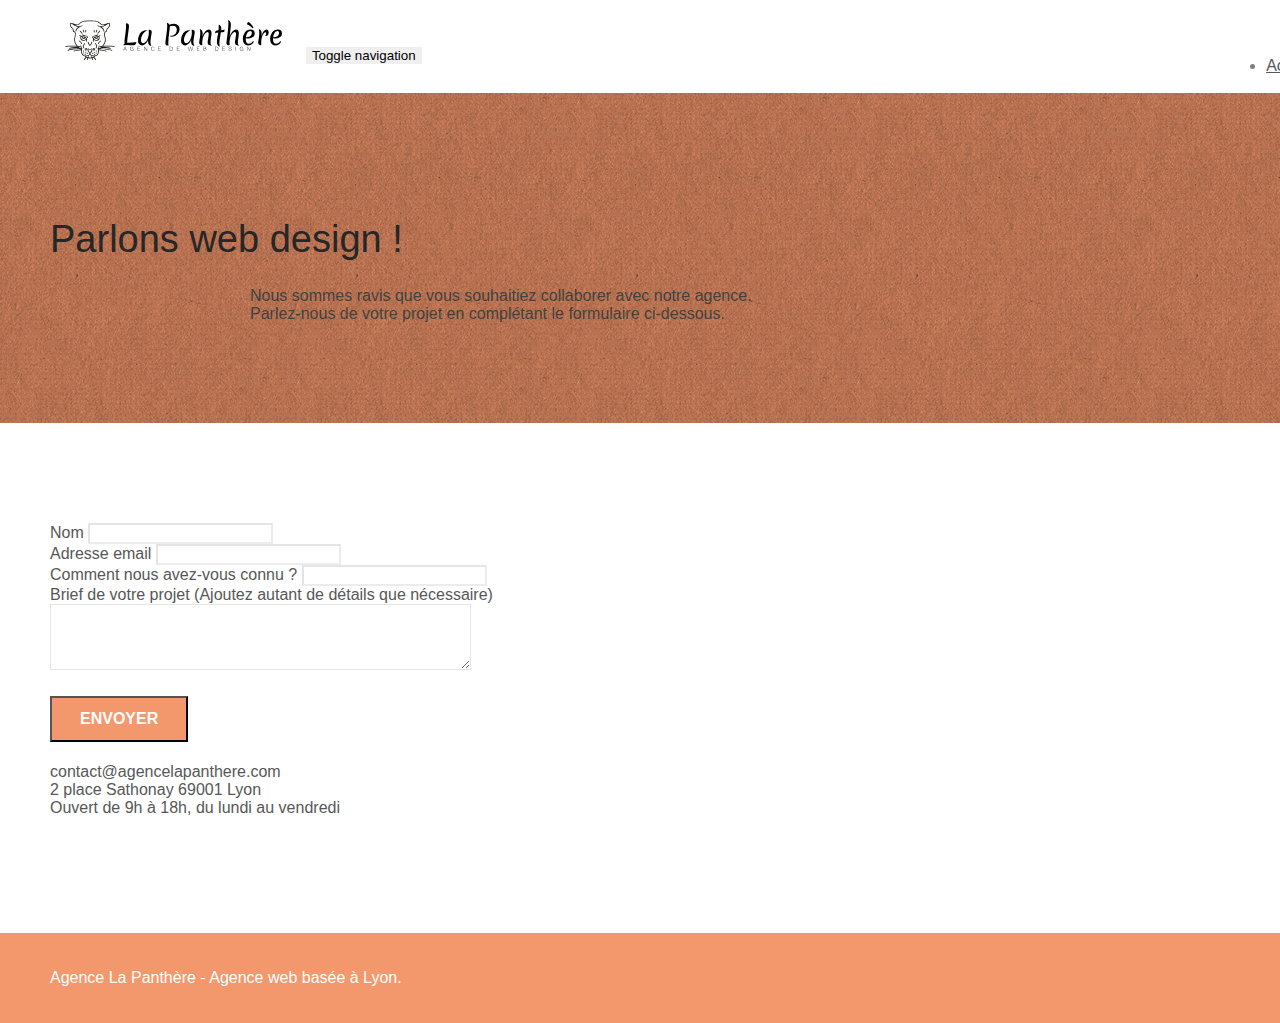
==== contact.html @ e53326f9 "premieres modifs" ====
<!doctype html>
<html lang="fr">
<head>
    <meta charset="utf-8">
    <meta name="keywords" content="">
    <meta name="description" content="L'agence La Panthère est une agence de web design qui aide les entreprises à devenir attractibles et visibles sur internet.">
    <meta name="viewport" content="width=device-width, initial-scale=1.0, viewport-fit=cover">
    <link rel="shortcut icon" type="image/png" href="favicon.jpg">
    
	<link rel="stylesheet" type="text/css" href="./css/bootstrap.min.css">
	<link rel="stylesheet" type="text/css" href="style.css">
	<link rel="stylesheet" type="text/css" href="./css/font-awesome.min.css">
	<link rel="stylesheet" type="text/css" href="./css/et-line.min.css">
	
    
	<script src="./js/jquery-2.1.0.min.js"></script>
	<script src="./js/bootstrap.min.js"></script>
	<script src="./js/blocs.min.js"></script>
	<script src="./js/jqBootstrapValidation.js"></script>
	<script src="./js/formHandler.js"></script>
    <title>Contact</title>

    
<!-- Analytics -->
 
<!-- Analytics END -->
    
</head>
<body>
<!-- Principal conteneur -->
<div class="page-container">
    
<!-- bloc-0 -->
<div class="bloc bgc-white l-bloc " id="bloc-0">
	<div class="container bloc-sm">
		<nav class="navbar row">
			<div class="navbar-header">
				<a class="navbar-brand" href="index.html"><img src="img/agence-la-panthere-monochrome.svg" alt="atlanta web design logo" height="40" /></a>
				<button id="nav-toggle" type="button" class="ui-navbar-toggle navbar-toggle" data-toggle="collapse" data-target=".navbar-1">
					<span class="sr-only">Toggle navigation</span><span class="icon-bar"></span><span class="icon-bar"></span><span class="icon-bar"></span>
				</button>
			</div>
			<div class="collapse navbar-collapse navbar-1 special-dropdown-nav">
				<ul class="site-navigation nav navbar-nav">
					<li>
						<a href="index.html">Accueil</a>
					</li>
					<li>
					</li>
					<li>
						<a href="page2.html">page2 &gt;</a>
					</li>
				</ul>
			</div>
		</nav>
	</div>
</div>
<!-- bloc-0 END -->

<!-- bloc-6 -->
<div class="bloc bg-dots-bg bg-repeat bgc-atomic-tangerine d-bloc bloc-bg-texture texture-paper" id="bloc-6">
	<div class="container bloc-lg">
		<div class="row page-header">
			<div class="col-sm-12">
				<h1 class="text-center hero-bloc-text page-title">
					Parlons web design !
				</h1>
				<p class="text-center mg-lg tight-width-whitespace">
					Nous sommes ravis que vous souhaitiez collaborer avec notre agence.<br>
					Parlez-nous de votre projet en complétant le formulaire ci-dessous.
				</p>
			</div>
		</div>
	</div>
</div>
<!-- bloc-6 END -->

<!-- bloc-7 -->
<div class="bloc bgc-white l-bloc" id="bloc-7">
	<div class="container bloc-lg">
		<div class="row">
			<div class="col-sm-6">
				<form id="form_1" novalidate success-msg="Your message has been sent." fail-msg="Sorry it seems that our mail server is not responding, Sorry for the inconvenience!">
					<div class="form-group">
						<label for="name">
							Nom
						</label>
						<input id="name" class="form-control" required />
					</div>
					<div class="form-group">
						<label for="email">
							Adresse email
						</label>
						<input id="email" class="form-control" type="email" required />
					</div>
					<div class="form-group">
						<label for="message">
							Comment nous avez-vous connu ?
						</label>
						<input class="form-control" type="email" required id="input_504" />
					</div>
					<div class="form-group">
						<label>
							Brief de votre projet (Ajoutez autant de détails que nécessaire)<br>
						</label><textarea id="message" class="form-control" rows="4" cols="50" required></textarea>
					</div> 
					<button class="bloc-button btn btn-lg btn-block cta-hero btn-atomic-tangerine" type="submit">
						Envoyer
					</button>
				</form>
			</div>
			<div class="col-sm-6">
				<p>
					contact@agencelapanthere.com<br>2 place Sathonay 69001 Lyon<br>Ouvert de 9h à 18h, du lundi au vendredi<br>
				</p>
			</div>
		</div>
	</div>
</div>
<!-- bloc-7 END -->

<!-- ScrollToTop Button -->
<a class="bloc-button btn btn-d scrollToTop" onclick="scrollToTarget('1')"><span class="fa fa-chevron-up"></span></a>
<!-- ScrollToTop Button END-->


<!-- Footer - bloc-8 -->
<div class="bloc bgc-atomic-tangerine d-bloc" id="bloc-8">
	<div class="container bloc-sm">
		<div class="row">
			<div class="col-sm-12">
				<p class="text-center white">
					Agence La Panthère - Agence web basée à Lyon.<br>
				</p>
				<div class="row row-no-gutters social">
					<div class="col-sm-3">
						<div class="text-center">
							<a class="social" href="index.html"><span class="fa fa-twitter icon-md"></span></a>
						</div>
					</div>
					<div class="col-sm-3">
						<div class="text-center">
							<a class="social" href="index.html"><span class="fa fa-facebook icon-md"></span></a>
						</div>
					</div>
					<div class="col-sm-3">
						<div class="text-center">
							<a class="social" href="index.html"><span class="fa fa-dribbble icon-md"></span></a>
						</div>
					</div>
					<div class="col-sm-3">
						<div class="text-center">
							<a class="social" href="index.html"><span class="fa fa-instagram icon-md"></span></a>
						</div>
					</div>
				</div>
			</div>
		</div>
	</div>
</div>
<!-- Footer - bloc-8 END -->

</div>
<!-- Principal conteneur END -->
    

</body>
</html>
---- style.css ----
body {
    margin: 0;
    padding: 0;
    background: #FFF;
    overflow-x: hidden;
    -webkit-font-smoothing: antialiased;
    -moz-osx-font-smoothing: grayscale;
}

a,
button {
    transition: all .3s ease-in-out;
    outline: none!important;
}

a:hover {
    text-decoration: none;
    cursor: pointer;
}

#page-loading-blocs-notifaction {
    position: fixed;
    top: 0;
    bottom: 0;
    width: 100%;
    z-index: 100000;
    background: #FFFFFF url("img/pageload-spinner.gif") no-repeat center center;
}

.bloc {
    width: 100%;
    clear: both;
    background: 50% 50% no-repeat;
    padding: 0 50px;
    -webkit-background-size: cover;
    -moz-background-size: cover;
    -o-background-size: cover;
    background-size: cover;
    position: relative;
}

.bloc .container {
    padding-left: 0;
    padding-right: 0;
}

.bloc-lg {
    padding: 100px 50px;
}

.bloc-md {
    padding: 50px;
}

.bloc-sm {
    padding: 20px 50px;
}

.bg-center,
.bg-l-edge,
.bg-r-edge,
.bg-t-edge,
.bg-b-edge,
.bg-tl-edge,
.bg-bl-edge,
.bg-tr-edge,
.bg-br-edge,
.bg-repeat {
    -webkit-background-size: auto!important;
    -moz-background-size: auto!important;
    -o-background-size: auto!important;
    background-size: auto!important;
}

.bg-repeat {
    background: repeat;
}

.bg-t-edge {
    background: top no-repeat;
}

.bloc-bg-texture::before {
    content: "";
    background-size: 2px 2px;
    position: absolute;
    top: 0;
    bottom: 0;
    left: 0;
    right: 0;
}

.texture-paper::before {
    background: url("img/texture-paper.png");
    background-size: 280px 280px;
}

.b-parallax {
    background-attachment: fixed;
}

.d-bloc {
    color: rgba(255, 255, 255, .7);
}

.d-bloc button:hover {
    color: rgba(255, 255, 255, .9);
}

.d-bloc .icon-round,
.d-bloc .icon-square,
.d-bloc .icon-rounded,
.d-bloc .icon-semi-rounded-a,
.d-bloc .icon-semi-rounded-b {
    border-color: rgba(255, 255, 255, .9);
}

.d-bloc .divider-h span {
    border-color: rgba(255, 255, 255, .2);
}

.d-bloc .a-btn,
.d-bloc .navbar a,
.d-bloc .navbar-brand,
.d-bloc a .icon-sm,
.d-bloc a .icon-md,
.d-bloc a .icon-lg,
.d-bloc a .icon-xl,
.d-bloc h1 a,
.d-bloc h2 a,
.d-bloc h3 a,
.d-bloc h4 a,
.d-bloc h5 a,
.d-bloc h6 a,
.d-bloc p a {
    color: rgba(255, 255, 255, .6);
}

.d-bloc .a-btn:hover,
.d-bloc .navbar a:hover,
.d-bloc .navbar-brand:hover,
.d-bloc a:hover .icon-sm,
.d-bloc a:hover .icon-md,
.d-bloc a:hover .icon-lg,
.d-bloc a:hover .icon-xl,
.d-bloc h1 a:hover,
.d-bloc h2 a:hover,
.d-bloc h3 a:hover,
.d-bloc h4 a:hover,
.d-bloc h5 a:hover,
.d-bloc h6 a:hover,
.d-bloc p a:hover {
    color: rgba(255, 255, 255, 1);
}

.d-bloc .navbar-toggle .icon-bar {
    background: rgba(255, 255, 255, 1);
}

.d-bloc .btn-wire,
.d-bloc .btn-wire:hover {
    color: rgba(255, 255, 255, 1);
    border-color: rgba(255, 255, 255, 1);
}

.d-bloc .panel {
    color: rgba(0, 0, 0, .5);
}

.d-bloc .panel button:hover {
    color: rgba(0, 0, 0, .7);
}

.d-bloc .panel icon {
    border-color: rgba(0, 0, 0, .7);
}

.d-bloc .panel .divider-h span {
    border-color: rgba(0, 0, 0, .1);
}

.d-bloc .panel .a-btn {
    color: rgba(0, 0, 0, .6);
}

.d-bloc .panel .a-btn:hover {
    color: rgba(0, 0, 0, 1);
}

.d-bloc .panel .btn-wire,
.d-bloc .panel .btn-wire:hover {
    color: rgba(0, 0, 0, .7);
    border-color: rgba(0, 0, 0, .3);
}

.d-bloc .panel,
.l-bloc {
    color: rgba(0, 0, 0, .5);
}

.d-bloc .panel button:hover,
.l-bloc button:hover {
    color: rgba(0, 0, 0, .7);
}

.l-bloc .icon-round,
.l-bloc .icon-square,
.l-bloc .icon-rounded,
.l-bloc .icon-semi-rounded-a,
.l-bloc .icon-semi-rounded-b {
    border-color: rgba(0, 0, 0, .7);
}

.d-bloc .panel .divider-h span,
.l-bloc .divider-h span {
    border-color: rgba(0, 0, 0, .1);
}

.d-bloc .panel .a-btn,
.l-bloc .a-btn,
.l-bloc .navbar a,
.l-bloc .navbar-brand,
.l-bloc a .icon-sm,
.l-bloc a .icon-md,
.l-bloc a .icon-lg,
.l-bloc a .icon-xl,
.l-bloc h1 a,
.l-bloc h2 a,
.l-bloc h3 a,
.l-bloc h4 a,
.l-bloc h5 a,
.l-bloc h6 a,
.l-bloc p a {
    color: rgba(0, 0, 0, .6);
}

.d-bloc .panel .a-btn:hover,
.l-bloc .a-btn:hover,
.l-bloc .navbar a:hover,
.l-bloc .navbar-brand:hover,
.l-bloc a:hover .icon-sm,
.l-bloc a:hover .icon-md,
.l-bloc a:hover .icon-lg,
.l-bloc a:hover .icon-xl,
.l-bloc h1 a:hover,
.l-bloc h2 a:hover,
.l-bloc h3 a:hover,
.l-bloc h4 a:hover,
.l-bloc h5 a:hover,
.l-bloc h6 a:hover,
.l-bloc p a:hover {
    color: rgba(0, 0, 0, 1);
}

.l-bloc .navbar-toggle .icon-bar {
    color: rgba(0, 0, 0, .6);
}

.d-bloc .panel .btn-wire,
.d-bloc .panel .btn-wire:hover,
.l-bloc .btn-wire,
.l-bloc .btn-wire:hover {
    color: rgba(0, 0, 0, .7);
    border-color: rgba(0, 0, 0, .3);
}

.voffset {
    margin-top: 30px;
}

.voffset-lg {
    margin-top: 80px;
}

.row-no-gutters {
    margin-right: 0;
    margin-left: 0;
}

.row.row-no-gutters > [class^="col-"],
.row.row-no-gutters > [class*=" col-"] {
    padding-right: 0;
    padding-left: 0;
}

#bloc-1-hero h1 {
    font-size: 32px;
}

.navbar {
    margin-bottom: 0;
    z-index: 1;
}

.navbar-brand {
    height: auto;
    padding: 3px 15px;
    font-size: 25px;
    font-weight: normal;
    font-weight: 600;
    line-height: 44px;
}

.navbar-brand img {
    max-height: 200px;
    margin: 0 5px 0 0;
    display: inline;
}

.navbar-brand img[src$=svg] {
    min-width: 100px;
}

.nav-center .navbar-brand img {
    margin: 0;
}

.navbar .nav {
    padding-top: 2px;
    margin-right: -16px;
    float: right;
    z-index: 1;
}

.nav > li {
    float: left;
    margin-top: 4px;
    font-size: 16px;
}

.navbar-nav .open .dropdown-menu > li > a {
    text-align: inherit;
}

.nav > li a:hover,
.nav > li a:focus {
    background: transparent;
}

.navbar-toggle {
    margin: 10px 10px 0 0;
    border: 0px;
}

.navbar-toggle:hover {
    background: transparent!important;
}

.navbar-toggle .icon-bar {
    background-color: rgba(0, 0, 0, .5);
    width: 26px;
}

.nav-invert .navbar .nav {
    float: left;
}

.nav-invert .navbar-header,
.nav-invert .navbar-brand {
    float: right;
    position: relative;
    z-index: 2;
}

.motto {
    font-size: 24px;
}

.citation p {
    font-size: 20px;
}

.quote {
    font-style: italic;
    font-weight: bold;
}

@media (min-width: 768px) {
    .site-navigation {
        position: absolute;
        top: 50%;
        right: 20px;
        transform: translate(0, -50%);
        -webkit-transform: translateY(-50%);
    }
    .nav > li .dropdown-menu a,
    .nav > li .dropdown-menu a:hover {
        color: #484848;
    }
    .nav-invert .site-navigation {
        left: 0;
        right: 0;
    }
    .nav-center {
        text-align: center;
    }
    .nav-center .navbar-header {
        width: 100%;
    }
    .nav-center .navbar-header,
    .nav-center .navbar-brand,
    .nav-center .nav > li {
        float: none;
        display: inline-block;
    }
    .nav-center .site-navigation {
        position: relative;
        width: 100%;
        right: 0;
        margin-right: 0px;
        margin-top: 20px;
    }
    .nav-center.mini-nav .navbar-toggle {
        float: none;
        margin: 10px auto 0;
    }
}

.nav > li > .dropdown a {
    background: none!important;
    display: block;
    padding: 14px 15px;
}

nav .caret {
    margin: 0 5px;
}

.dropdown-menu .dropdown-menu {
    top: -8px;
    left: 100%;
}

.dropdown-menu .dropmenu-flow-right {
    top: 100%;
    left: 0;
    margin-left: -1px;
    border-top-left-radius: 0;
    border-top-right-radius: 0;
}

.dropdown-menu .dropdown span {
    border: 4px solid black;
    border-top-color: transparent;
    border-right-color: transparent;
    border-bottom-color: transparent;
    margin: 6px -5px 0 0!important;
    float: right;
}

.mg-md {
    margin-top: 10px;
    margin-bottom: 20px;
}

.mg-lg {
    margin-top: 10px;
    margin-bottom: 40px;
}

.btn {
    margin: 0 5px 5px 0;
}

.btn.pull-right {
    margin: 0 0 5px 5px;
}

.btn-d,
.btn-d:hover,
.btn-d:focus {
    color: #FFF;
    background: rgba(0, 0, 0, .3);
}

button {
    outline: none!important;
}

.btn-rd {
    border-radius: 40px;
}

.btn-clean {
    border: 1px solid rgba(0, 0, 0, .08);
    border-bottom-color: rgba(0, 0, 0, .1);
    text-shadow: 0 1px 0 rgba(0, 0, 1, .1);
    box-shadow: 0 1px 3px rgba(0, 0, 1, .25), inset 0 1px 0 0 rgba(255, 255, 255, .15);
}

.icon-md {
    font-size: 30px!important;
}

.icon-lg {
    font-size: 60px!important;
}

.sm-shadow {
    text-shadow: 0 1px 2px rgba(0, 0, 0, .3);
}

.panel-sq,
.panel-sq .panel-heading,
.panel-sq .panel-footer {
    border-radius: 0;
}

.panel-rd {
    border-radius: 30px;
}

.panel-rd .panel-heading {
    border-radius: 29px 29px 0 0;
}

.panel-rd .panel-footer {
    border-radius: 0 0 29px 29px;
}

.form-control {
    border-color: rgba(0, 0, 0, .1);
    box-shadow: none;
}

.scrollToTop {
    width: 40px;
    height: 40px;
    position: fixed;
    bottom: 20px;
    right: 20px;
    opacity: 0;
    z-index: 500;
    transition: all .3s ease-in-out;
}

.scrollToTop span {
    margin-top: 6px;
}

.showScrollTop {
    font-size: 14px;
    opacity: 1;
}

a[data-lightbox] {
    position: relative;
    display: block;
    text-align: center;
}

a[data-lightbox]:hover::before {
    content: "+";
    font-family: "HelveticaNeue-Light", "Helvetica Neue Light", "Helvetica Neue", Helvetica, Arial;
    font-size: 32px;
    width: 50px;
    height: 50px;
    margin-left: -25px;
    border-radius: 50%;
    background: rgba(0, 0, 0, .6);
    color: #FFF;
    font-weight: 100;
    z-index: 1;
    position: absolute;
    top: 50%;
    transform: translateY(-50%);
    -webkit-transform: translateY(-50%);
}

a[data-lightbox]:hover img {
    opacity: 0.6;
    -webkit-animation-fill-mode: none;
    animation-fill-mode: none;
}

#lightbox-modal {
    display: flex;
    align-items: center;
}

#lightbox-modal .modal-dialog {
    width: 90%;
    max-width: 900px;
    margin: 0 auto 0;
}

#lightbox-modal .modal-dialog img {
    max-height: 90vh;
    margin: 0 auto;
}

.lightbox-caption {
    padding: 20px;
    color: #FFF;
    background: rgba(0, 0, 0, .5);
    position: absolute;
    left: 15px;
    right: 15px;
    bottom: 5px;
}

.close-lightbox {
    color: #FFF;
    font-size: 30px;
    position: absolute;
    top: 20px;
    right: 20px;
    z-index: 20;
    background: rgba(0, 0, 0, .5);
    border: none;
    line-height: 30px;
    padding: 0 9px 5px;
    opacity: 0.3;
}

.close-lightbox:hover,
.next-lightbox:hover,
.prev-lightbox:hover {
    opacity: 1.0;
    color: #FFF;
}

.next-lightbox,
.prev-lightbox {
    font-size: 20px;
    color: rgba(255, 255, 255, .9);
    background: rgba(0, 0, 0, .5);
    transition: all .2s ease-in-out;
    position: absolute;
    top: 45%;
    z-index: 1;
    opacity: 0.4;
}

.next-lightbox {
    padding: 6px 8px 1px 13px;
    right: 25px;
}

.prev-lightbox {
    padding: 6px 13px 1px 10px;
    left: 25px;
}

.snapshot-lb .modal-body {
    padding-bottom: 45px;
}

.snapshot-lb .lightbox-caption {
    padding: 0;
    color: rgba(0, 0, 0, .5);
    background: none;
}

h1,
h2,
h3,
h4,
h5,
h6,
p,
label,
.btn,
a {
    font-family: "helvetica";
    font-weight: 400;
    color: #575757!important;
}

.container {
    max-width: 1000px;
}

.hero-bloc-text {
    font-size: 38px;
}

.hero-bloc-text-sub {
    font-size: 36px;
}

.statement-bloc-text {
    line-height: 26px;
    font-style: italic;
    font-size: 20px;
    text-align: center;
    font-weight: lighter;
    max-width: 520px;
    margin: auto auto auto auto;
}

p {
    font-size: 16px;
}

.tight-width-whitespace {
    max-width: 600px;
    margin: auto auto auto auto;
}

.cta-hero {
    margin-top: 22px;
    color: #FFFFFF!important;
    text-transform: uppercase;
    padding: 12px 28px 12px 28px;
    font-size: 16px;
    font-weight: 700;
}

.social {
    max-width: 400px;
    margin: auto auto auto auto;
}

h2 {
    font-size: 22px;
    line-height: 1.4em;
}

h3 {
    font-size: 15px;
    text-transform: uppercase;
    font-weight: 700;
    color: #333333!important;
}

.med-width-whitespace {
    max-width: 800px;
    margin: auto auto auto auto;
    box-shadow: 0px 0px 0px #000000;
}

h1 {
    color: #333333!important;
}

h4 {
    color: #333333!important;
}

.icons {
    margin-bottom: 14px;
    margin-top: 24px;
}

.white {
    color: #FFFFFF!important;
}

.portfolio-thumb {
    margin-bottom: 24px;
}

.portfolio-row {
    margin-bottom: 44px;
    margin-top: 50px;
}

.avatar {
    box-shadow: 0px 4px 9px rgba(0, 0, 0, 0.3);
}

.black-background {
    background-color: rgba(165, 147, 99, 0.7);
    padding: 40px 40px 40px 40px;
}

.bold-link {
    font-weight: 900;
    text-decoration: underline!important;
}

.bgc-white {
    background-color: #FFFFFF;
}

.bgc-dark-slate-blue {
    background-color: #364577;
}

.bgc-atomic-tangerine {
    background-color: #F3976C;
}

.tc-white {
    color: #F3976C!important;
}

.btn-atomic-tangerine {
    background: #F3976C;
    color: #FFFFFF!important;
}

.btn-atomic-tangerine:hover {
    background: #c27956!important;
    color: #FFFFFF!important;
}

.ltc-white {
    color: #FFFFFF!important;
}

.ltc-white:hover {
    color: #cccccc!important;
}

.ltc-atomic-tangerine {
    color: #F3976C!important;
}

.ltc-atomic-tangerine:hover {
    color: #c27956!important;
}

.icon-dark-slate-blue {
    color: #364577!important;
    border-color: #364577!important;
}

.bg-dots-bg {
    background-image: url("img/dots-bg.png");
}

.bg-lines-h2-bg {
    background-image: url("img/lines-h2-bg.png");
}

.bg-banniere {
    background-image: url("img/agence-la-panthere.jpg");
}

.bg-presentation {
    background-image: url("img/image-de-presentation.bmp");
}

@media (max-width: 1024px) {
    .bloc {
        padding-left: 20px;
        padding-right: 20px;
    }
    .bloc.full-width-bloc,
    .bloc-tile-2.full-width-bloc .container,
    .bloc-tile-3.full-width-bloc .container,
    .bloc-tile-4.full-width-bloc .container {
        padding-left: 0;
        padding-right: 0;
    }
}

@media (max-width: 992px) and (min-width: 768px) {
    .navbar .nav {
        max-width: 80%
    }
    .nav-center.navbar .nav {
        max-width: 100%
    }
}

@media only screen and (min-device-width: 768px) and (max-device-width: 1024px) and (orientation: landscape) {
    .b-parallax {
        background-attachment: scroll;
    }
}

@media only screen and (min-device-width: 1024px) and (max-device-width: 1366px) and (-webkit-min-device-pixel-ratio: 1.5) {
    .b-parallax {
        background-attachment: scroll;
    }
}

@media (max-width: 991px) {
    .container {
        width: 100%;
    }
    .b-parallax {
        background-attachment: scroll;
    }
    .page-container,
    #hero-bloc {
        overflow-x: hidden;
        position: relative;
    }
    .bloc {
        padding-left: constant(safe-area-inset-left);
        padding-right: constant(safe-area-inset-right);
    }
    .bloc-group,
    .bloc-group .bloc {
        display: block;
        width: 100%;
    }
    .bloc-fill-screen .fill-bloc-top-edge,
    .bloc-fill-screen .fill-bloc-bottom-edge {
        padding: 0 20px;
        padding-left: constant(safe-area-inset-left);
        padding-right: constant(safe-area-inset-right);
    }
}

@media (max-width: 767px) {
    .page-container {
        overflow-x: hidden;
        position: relative;
    }
    h1,
    h2,
    h3,
    h4,
    h5,
    h6,
    p,
    #disqus_thread {
        padding-left: 10px!important;
        padding-right: 10px!important;
    }
    .b-parallax {
        background-attachment: scroll;
    }
    .navbar .nav {
        padding-top: 0;
        border-top: 1px solid rgba(0, 0, 0, .2);
        float: none!important;
    }
    .navbar.row {
        margin-left: 0;
        margin-right: 0;
    }
    .site-navigation {
        position: inherit;
        transform: none;
        -webkit-transform: none;
        -ms-transform: none;
    }
    .nav > li {
        margin-top: 0;
        border-bottom: 1px solid rgba(0, 0, 0, .1);
        background: rgba(0, 0, 0, .05);
        text-align: left;
        padding-left: 15px;
        width: 100%;
    }
    .nav > li:hover {
        background: rgba(0, 0, 0, .08);
    }
    .dropdown .dropdown a .caret {
        float: none;
        margin: 5px 0 0 10px!important;
        border: 4px solid black;
        border-bottom-color: transparent;
        border-right-color: transparent;
        border-left-color: transparent;
    }
    #hero-bloc .navbar .nav {
        background: rgba(0, 0, 0, .8);
    }
    #hero-bloc .navbar .nav a {
        color: rgba(255, 255, 255, .6);
    }
    .hero {
        padding: 50px 0;
    }
    .hero-nav {
        left: -1px;
        right: -1px;
    }
    .navbar-collapse {
        padding: 0;
        overflow-x: hidden;
        -webkit-box-shadow: none;
        box-shadow: none;
    }
    .navbar-brand img {
        max-height: 40px;
        width: auto;
    }
    .nav-invert .navbar-header {
        float: none;
        width: 100%;
    }
    .nav-invert .navbar-toggle {
        float: left;
        margin-left: 10px;
    }
    .bloc {
        padding-left: 0;
        padding-right: 0;
    }
    .bloc-xxl,
    .bloc-xl,
    .bloc-lg {
        padding: 40px 0;
    }
    .bloc-sm,
    .bloc-md {
        padding-left: 0;
        padding-right: 0;
    }
    .bloc-tile-2 .container,
    .bloc-tile-3 .container,
    .bloc-tile-4 .container,
    .bloc-fill-screen .fill-bloc-top-edge,
    .bloc-fill-screen .fill-bloc-bottom-edge {
        padding-left: 0;
        padding-right: 0;
    }
    .a-block {
        padding: 0 10px;
    }
    .btn-dwn {
        display: none;
    }
    .voffset {
        margin-top: 5px;
    }
    .voffset-md {
        margin-top: 20px;
    }
    .voffset-lg {
        margin-top: 30px;
    }
    form {
        padding: 5px;
    }
    .close-lightbox {
        display: inline-block;
    }
    .blocsapp-device-iphone5 {
        background-size: 216px 425px;
        padding-top: 60px;
        width: 216px;
        height: 425px;
    }
    .blocsapp-device-iphone5 img {
        width: 180px;
        height: 320px;
    }
}

@media (max-width: 400px) {
    .bloc {
        padding-left: 0;
        padding-right: 0;
    }
}

@media (max-width: 767px) {
    .bloc-mob-center-text {
        text-align: center;
    }
}
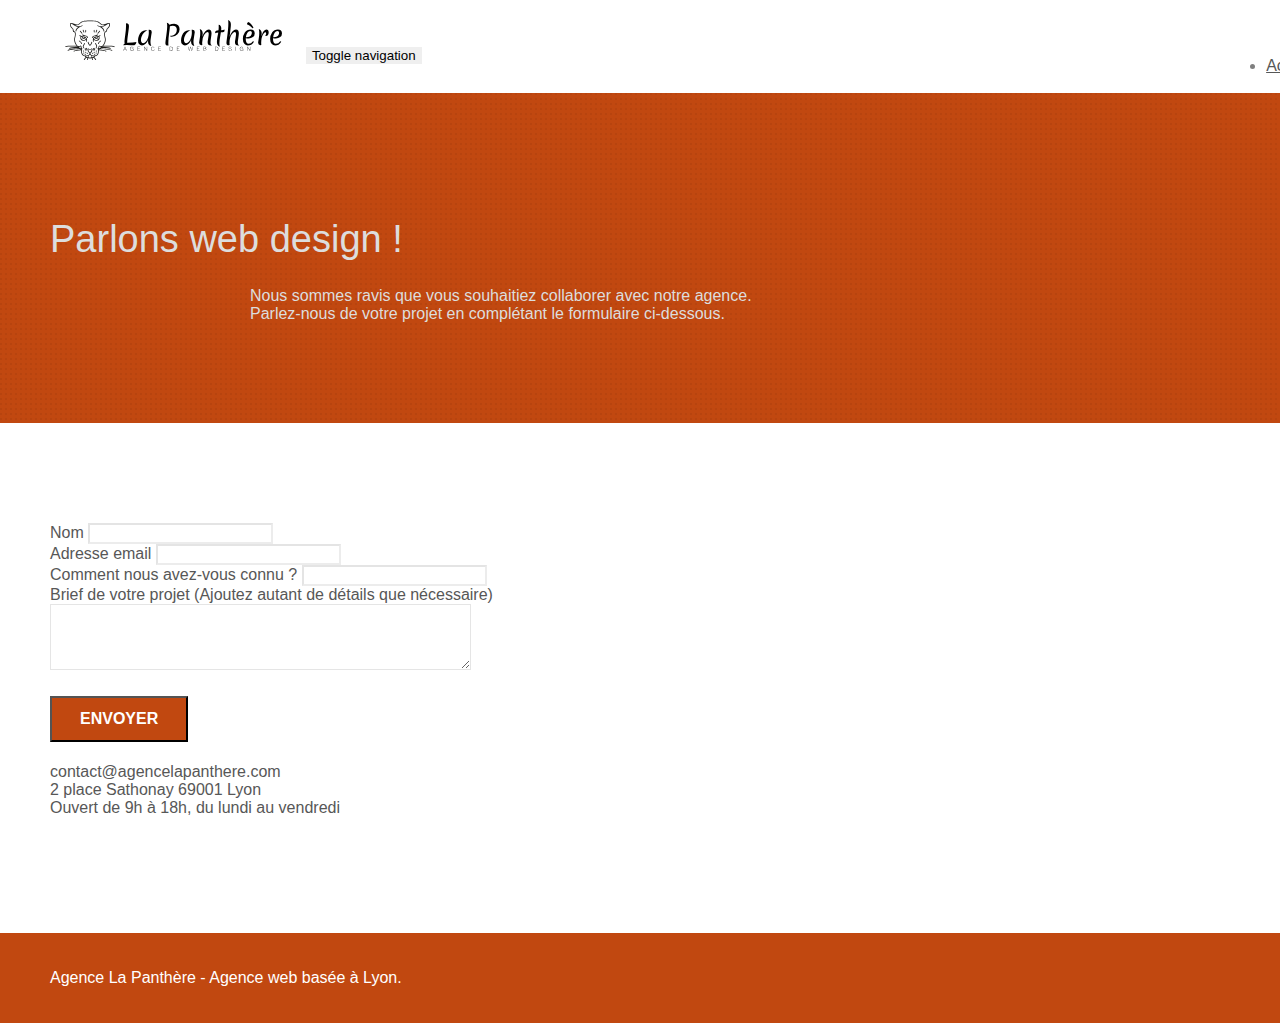
==== commit 83ec05d6: "ajout manifest et fix petites erreurs" ====
--- a/contact.html
+++ b/contact.html
@@ -13,7 +13,7 @@
 	<link rel="stylesheet" type="text/css" href="./css/et-line.min.css">
 	
     
-	<script src="./js/jquery-2.1.0.min.js"></script>
+	<script src="./js/jquery-2.2.4.min.js"></script>
 	<script src="./js/bootstrap.min.js"></script>
 	<script src="./js/blocs.min.js"></script>
 	<script src="./js/jqBootstrapValidation.js"></script>
@@ -120,7 +120,7 @@
 <!-- bloc-7 END -->
 
 <!-- ScrollToTop Button -->
-<a class="bloc-button btn btn-d scrollToTop" onclick="scrollToTarget('1')"><span class="fa fa-chevron-up"></span></a>
+<a class="bloc-button btn btn-d scrollToTop" href="#"><span class="fa fa-chevron-up"></span></a>
 <!-- ScrollToTop Button END-->
 
 
--- a/style.css
+++ b/style.css
@@ -79,7 +79,7 @@
 .bg-t-edge {
     background: top no-repeat;
 }
-
+/*
 .bloc-bg-texture::before {
     content: "";
     background-size: 2px 2px;
@@ -88,11 +88,10 @@
     bottom: 0;
     left: 0;
     right: 0;
-}
-
-.texture-paper::before {
-    background: url("img/texture-paper.png");
-    background-size: 280px 280px;
+}*/
+
+.texture-paper p {
+    color: #ddd!important;
 }
 
 .b-parallax {
@@ -731,7 +730,7 @@
 }
 
 h1 {
-    color: #333333!important;
+    color: #ddd!important;
 }
 
 h4 {
@@ -779,15 +778,15 @@
 }
 
 .bgc-atomic-tangerine {
-    background-color: #F3976C;
+    background-color: #c14810;
 }
 
 .tc-white {
-    color: #F3976C!important;
+    color: #fff!important;
 }
 
 .btn-atomic-tangerine {
-    background: #F3976C;
+    background: #c14810;
     color: #FFFFFF!important;
 }
 
@@ -805,7 +804,7 @@
 }
 
 .ltc-atomic-tangerine {
-    color: #F3976C!important;
+    color: #c14810!important;
 }
 
 .ltc-atomic-tangerine:hover {
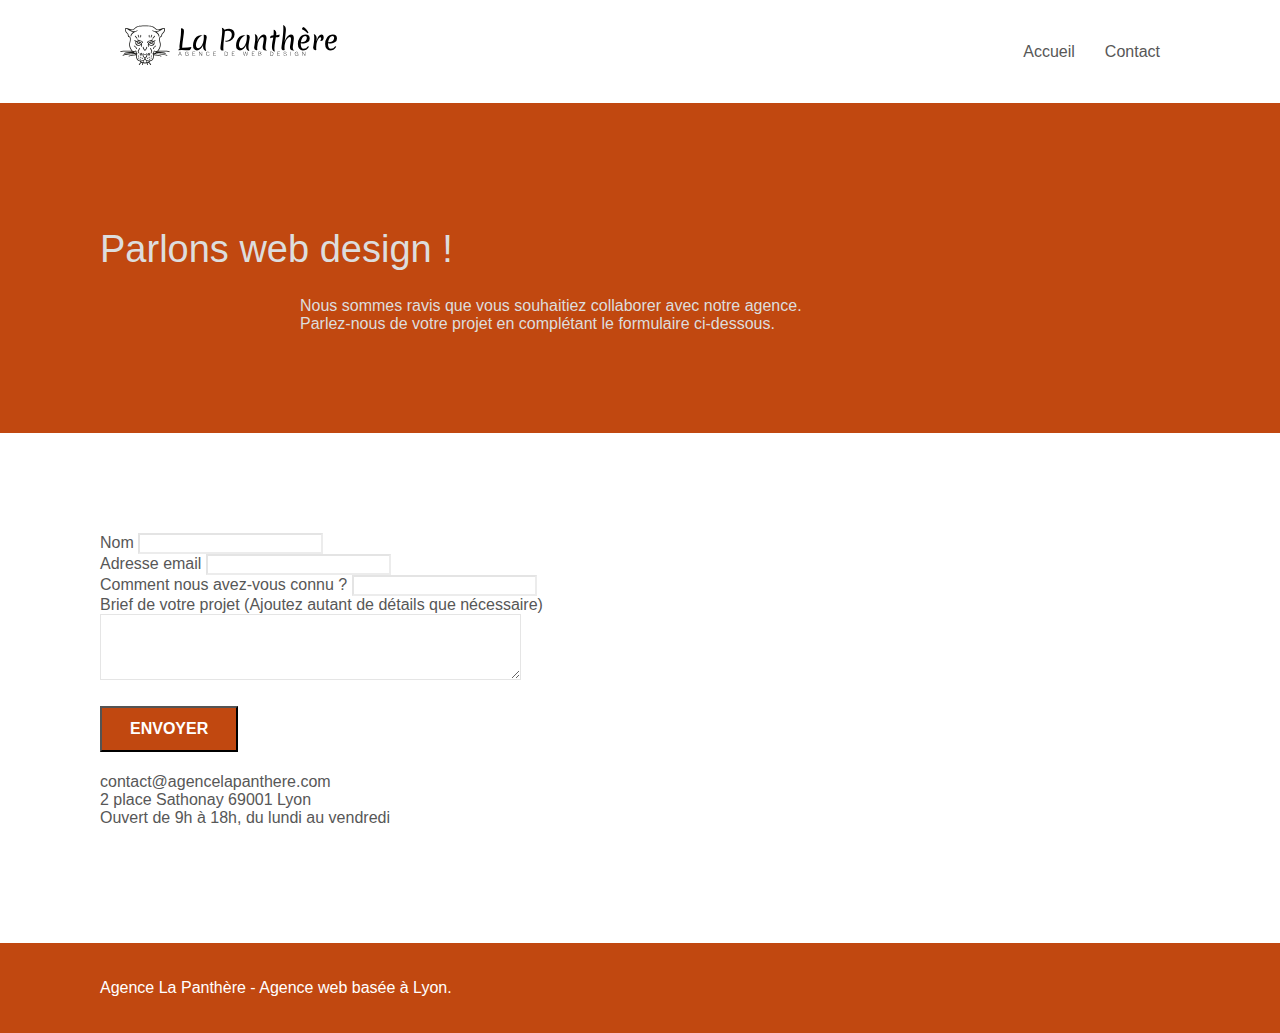
==== commit e37ed43d: "correction header et qq pts design" ====
--- a/contact.html
+++ b/contact.html
@@ -32,23 +32,18 @@
     
 <!-- bloc-0 -->
 <div class="bloc bgc-white l-bloc " id="bloc-0">
-	<div class="container bloc-sm">
-		<nav class="navbar row">
-			<div class="navbar-header">
-				<a class="navbar-brand" href="index.html"><img src="img/agence-la-panthere-monochrome.svg" alt="atlanta web design logo" height="40" /></a>
-				<button id="nav-toggle" type="button" class="ui-navbar-toggle navbar-toggle" data-toggle="collapse" data-target=".navbar-1">
-					<span class="sr-only">Toggle navigation</span><span class="icon-bar"></span><span class="icon-bar"></span><span class="icon-bar"></span>
-				</button>
+	<div class="container-fluid bloc-sm">
+		<nav class="dflex">
+			<div>
+				<a class="navbar-brand" href="index.html"><img src="img/agence-la-panthere-monochrome.svg" alt="paris web design logo agence web meilleure agence" height="40" /></a>
 			</div>
-			<div class="collapse navbar-collapse navbar-1 special-dropdown-nav">
-				<ul class="site-navigation nav navbar-nav">
+			<div>
+				<ul class>
 					<li>
 						<a href="index.html">Accueil</a>
 					</li>
 					<li>
-					</li>
-					<li>
-						<a href="page2.html">page2 &gt;</a>
+						<a href="contact.html">Contact</a>
 					</li>
 				</ul>
 			</div>
--- a/style.css
+++ b/style.css
@@ -27,8 +27,24 @@
     background: #FFFFFF url("img/pageload-spinner.gif") no-repeat center center;
 }
 
+ul {
+    list-style-type: none;
+    margin: 0;
+    padding: 0;
+    overflow: hidden;
+}
+
+ul li {
+    float: left;
+}
+
+ul li a{
+    padding: 15px;
+    text-decoration: none;
+    font-size: 16px
+}
+
 .bloc {
-    width: 100%;
     clear: both;
     background: 50% 50% no-repeat;
     padding: 0 50px;
@@ -37,11 +53,6 @@
     -o-background-size: cover;
     background-size: cover;
     position: relative;
-}
-
-.bloc .container {
-    padding-left: 0;
-    padding-right: 0;
 }
 
 .bloc-lg {
@@ -566,10 +577,29 @@
     -webkit-transform: translateY(-50%);
 }
 
+.dflex {
+    display: flex;
+    justify-content: space-between;
+    align-items: center;
+    width: 100%;
+}
+
+.dflex div {
+    margin: 5px;
+}
+
 a[data-lightbox]:hover img {
     opacity: 0.6;
     -webkit-animation-fill-mode: none;
     animation-fill-mode: none;
+}
+
+.img-responsive {
+    width: 400px;
+}
+
+.pf-section {
+    margin-bottom: 20px;
 }
 
 #lightbox-modal {
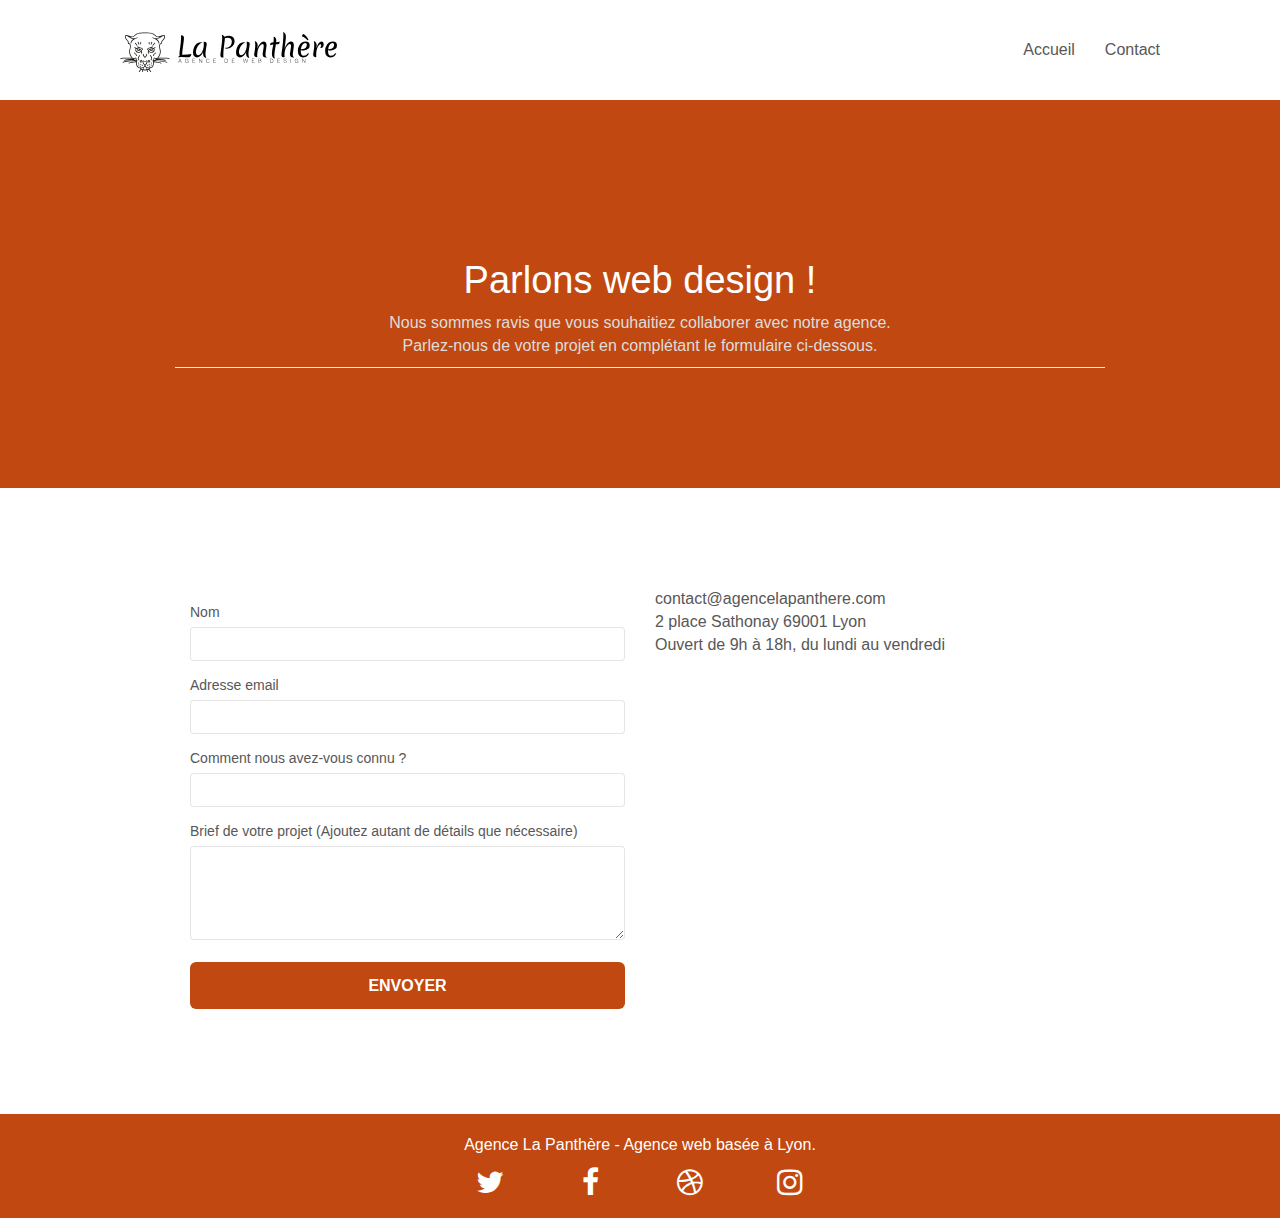
==== commit 94b39a33: "divers fix" ====
--- a/contact.html
+++ b/contact.html
@@ -2,22 +2,23 @@
 <html lang="fr">
 <head>
     <meta charset="utf-8">
-    <meta name="keywords" content="">
+    <meta name="keywords" content="seo, google, site web, site internet, agence design paris, agence design, agence design,agence design,agence design,agence design,agence design,agence design,agence design,agence design">
     <meta name="description" content="L'agence La Panthère est une agence de web design qui aide les entreprises à devenir attractibles et visibles sur internet.">
     <meta name="viewport" content="width=device-width, initial-scale=1.0, viewport-fit=cover">
     <link rel="shortcut icon" type="image/png" href="favicon.jpg">
     
-	<link rel="stylesheet" type="text/css" href="./css/bootstrap.min.css">
-	<link rel="stylesheet" type="text/css" href="style.css">
-	<link rel="stylesheet" type="text/css" href="./css/font-awesome.min.css">
-	<link rel="stylesheet" type="text/css" href="./css/et-line.min.css">
+	<!--<link rel="stylesheet" type="text/css" href="./css/bootstrap.min.css" media="screen" >-->
+	<link rel="stylesheet" href="https://maxcdn.bootstrapcdn.com/bootstrap/3.3.5/css/bootstrap.min.css">
+	<link rel="stylesheet" type="text/css" href="style.min.css" media="screen">
+	<link rel="stylesheet" type="text/css" href="./css/font-awesome.min.css" media="screen">
+	<link rel="stylesheet" type="text/css" href="./css/et-line.css" media="screen">
 	
     
-	<script src="./js/jquery-2.2.4.min.js"></script>
-	<script src="./js/bootstrap.min.js"></script>
-	<script src="./js/blocs.min.js"></script>
-	<script src="./js/jqBootstrapValidation.js"></script>
-	<script src="./js/formHandler.js"></script>
+	<script src="./js/jquery-2.2.4.js" defer></script>
+	<script src="./js/bootstrap.min.js" defer></script>
+	<script src="./js/blocs.js" defer></script>
+	<script src="./js/jquery.touchSwipe.js" defer></script>
+	
     <title>Contact</title>
 
     
@@ -33,7 +34,7 @@
 <!-- bloc-0 -->
 <div class="bloc bgc-white l-bloc " id="bloc-0">
 	<div class="container-fluid bloc-sm">
-		<nav class="dflex">
+		<nav class="dflex" aria-label="barre de navigation">
 			<div>
 				<a class="navbar-brand" href="index.html"><img src="img/agence-la-panthere-monochrome.svg" alt="paris web design logo agence web meilleure agence" height="40" /></a>
 			</div>
@@ -56,8 +57,8 @@
 <div class="bloc bg-dots-bg bg-repeat bgc-atomic-tangerine d-bloc bloc-bg-texture texture-paper" id="bloc-6">
 	<div class="container bloc-lg">
 		<div class="row page-header">
-			<div class="col-sm-12">
-				<h1 class="text-center hero-bloc-text page-title">
+			<div class="col-sm-12 white">
+				<h1 class="text-center hero-bloc-text page-title white">
 					Parlons web design !
 				</h1>
 				<p class="text-center mg-lg tight-width-whitespace">
@@ -75,31 +76,31 @@
 	<div class="container bloc-lg">
 		<div class="row">
 			<div class="col-sm-6">
-				<form id="form_1" novalidate success-msg="Your message has been sent." fail-msg="Sorry it seems that our mail server is not responding, Sorry for the inconvenience!">
+				<form id="form_1">
 					<div class="form-group">
 						<label for="name">
 							Nom
-						</label>
-						<input id="name" class="form-control" required />
+						</label><br>
+						<input id="name" class="form-control" aria-label="champ de saisie" required />
 					</div>
 					<div class="form-group">
 						<label for="email">
 							Adresse email
-						</label>
-						<input id="email" class="form-control" type="email" required />
+						</label><br>
+						<input id="email" class="form-control" type="email" aria-label="champ de saisie" required />
 					</div>
 					<div class="form-group">
 						<label for="message">
 							Comment nous avez-vous connu ?
-						</label>
-						<input class="form-control" type="email" required id="input_504" />
+						</label><br>
+						<input class="form-control" type="email" aria-label="champ de saisie" required id="input_504" />
 					</div>
 					<div class="form-group">
 						<label>
 							Brief de votre projet (Ajoutez autant de détails que nécessaire)<br>
-						</label><textarea id="message" class="form-control" rows="4" cols="50" required></textarea>
+						</label><textarea aria-label="champ de saisie" id="message" class="form-control" rows="4" cols="50" required></textarea>
 					</div> 
-					<button class="bloc-button btn btn-lg btn-block cta-hero btn-atomic-tangerine" type="submit">
+					<button class="bloc-button btn btn-lg btn-block cta-hero btn-atomic-tangerine" type="submit" aria-label="envoyer">
 						Envoyer
 					</button>
 				</form>
@@ -114,11 +115,6 @@
 </div>
 <!-- bloc-7 END -->
 
-<!-- ScrollToTop Button -->
-<a class="bloc-button btn btn-d scrollToTop" href="#"><span class="fa fa-chevron-up"></span></a>
-<!-- ScrollToTop Button END-->
-
-
 <!-- Footer - bloc-8 -->
 <div class="bloc bgc-atomic-tangerine d-bloc" id="bloc-8">
 	<div class="container bloc-sm">
@@ -128,24 +124,24 @@
 					Agence La Panthère - Agence web basée à Lyon.<br>
 				</p>
 				<div class="row row-no-gutters social">
-					<div class="col-sm-3">
+					<div class="col-xs-3">
 						<div class="text-center">
-							<a class="social" href="index.html"><span class="fa fa-twitter icon-md"></span></a>
+							<a class="social" href="index.html" aria-label="lien twitter"><span class="fa fa-twitter icon-md"></span></a>
 						</div>
 					</div>
-					<div class="col-sm-3">
+					<div class="col-xs-3">
 						<div class="text-center">
-							<a class="social" href="index.html"><span class="fa fa-facebook icon-md"></span></a>
+							<a class="social" href="index.html" aria-label="lien facebook"><span class="fa fa-facebook icon-md"></span></a>
 						</div>
 					</div>
-					<div class="col-sm-3">
+					<div class="col-xs-3">
 						<div class="text-center">
-							<a class="social" href="index.html"><span class="fa fa-dribbble icon-md"></span></a>
+							<a class="social" href="index.html" aria-label="lien dribbble"><span class="fa fa-dribbble icon-md"></span></a>
 						</div>
 					</div>
-					<div class="col-sm-3">
+					<div class="col-xs-3">
 						<div class="text-center">
-							<a class="social" href="index.html"><span class="fa fa-instagram icon-md"></span></a>
+							<a class="social" href="index.html" aria-label="lien instagram"><span class="fa fa-instagram icon-md"></span></a>
 						</div>
 					</div>
 				</div>
--- a/style.min.css
+++ b/style.min.css
@@ -0,0 +1 @@
+body,ul{padding:0;margin:0}a:hover,ul li a{text-decoration:none}.d-bloc .navbar-toggle .icon-bar,body{background:#fff}.nav-center .navbar-brand img,body,ul{margin:0}.nav-invert .navbar .nav,.nav>li,ul li{float:left}a,button{outline:0!important}.scrollToTop,a,button{transition:.3s ease-in-out}body{overflow-x:hidden;-webkit-font-smoothing:antialiased;-moz-osx-font-smoothing:grayscale}a:hover{cursor:pointer}#page-loading-blocs-notifaction{position:fixed;top:0;bottom:0;width:100%;z-index:100000;background:url("img/pageload-spinner.gif") center center no-repeat #fff}ul{list-style-type:none;overflow:hidden}ul li a{padding:15px;font-size:16px}.bloc{clear:both;background:50% 50%/cover no-repeat;padding:0 50px;-webkit-background-size:cover;-moz-background-size:cover;-o-background-size:cover;position:relative}.bloc-lg{padding:100px 50px}.bloc-md{padding:50px}.bloc-sm{padding:20px 50px}.bg-b-edge,.bg-bl-edge,.bg-br-edge,.bg-center,.bg-l-edge,.bg-r-edge,.bg-repeat,.bg-t-edge,.bg-tl-edge,.bg-tr-edge{-webkit-background-size:auto!important;-moz-background-size:auto!important;-o-background-size:auto!important;background-size:auto!important}.bg-repeat,.nav>li a:focus,.nav>li a:hover{background:0 0}.nav>li>.dropdown a,.navbar-toggle:hover{background:0 0!important}.bg-t-edge{background:top no-repeat}.texture-paper p,h1{color:#ddd!important}.b-parallax{background-attachment:fixed}.d-bloc{color:rgba(255,255,255,.7)}.d-bloc button:hover{color:rgba(255,255,255,.9)}.d-bloc .icon-round,.d-bloc .icon-rounded,.d-bloc .icon-semi-rounded-a,.d-bloc .icon-semi-rounded-b,.d-bloc .icon-square{border-color:rgba(255,255,255,.9)}.d-bloc .divider-h span{border-color:rgba(255,255,255,.2)}.d-bloc .a-btn,.d-bloc .navbar a,.d-bloc .navbar-brand,.d-bloc a .icon-lg,.d-bloc a .icon-md,.d-bloc a .icon-sm,.d-bloc a .icon-xl,.d-bloc h1 a,.d-bloc h2 a,.d-bloc h3 a,.d-bloc h4 a,.d-bloc h5 a,.d-bloc h6 a,.d-bloc p a{color:rgba(255,255,255,.6)}.d-bloc .a-btn:hover,.d-bloc .navbar a:hover,.d-bloc .navbar-brand:hover,.d-bloc a:hover .icon-lg,.d-bloc a:hover .icon-md,.d-bloc a:hover .icon-sm,.d-bloc a:hover .icon-xl,.d-bloc h1 a:hover,.d-bloc h2 a:hover,.d-bloc h3 a:hover,.d-bloc h4 a:hover,.d-bloc h5 a:hover,.d-bloc h6 a:hover,.d-bloc p a:hover,.keywords{color:#fff}.d-bloc .btn-wire,.d-bloc .btn-wire:hover{color:#fff;border-color:#fff}.d-bloc .panel icon,.l-bloc .icon-round,.l-bloc .icon-rounded,.l-bloc .icon-semi-rounded-a,.l-bloc .icon-semi-rounded-b,.l-bloc .icon-square{border-color:rgba(0,0,0,.7)}.d-bloc .panel,.l-bloc{color:rgba(0,0,0,.5)}.d-bloc .panel button:hover,.l-bloc button:hover{color:rgba(0,0,0,.7)}.d-bloc .panel .divider-h span,.l-bloc .divider-h span{border-color:rgba(0,0,0,.1)}.d-bloc .panel .a-btn,.l-bloc .a-btn,.l-bloc .navbar a,.l-bloc .navbar-brand,.l-bloc .navbar-toggle .icon-bar,.l-bloc a .icon-lg,.l-bloc a .icon-md,.l-bloc a .icon-sm,.l-bloc a .icon-xl,.l-bloc h1 a,.l-bloc h2 a,.l-bloc h3 a,.l-bloc h4 a,.l-bloc h5 a,.l-bloc h6 a,.l-bloc p a{color:rgba(0,0,0,.6)}.d-bloc .panel .a-btn:hover,.l-bloc .a-btn:hover,.l-bloc .navbar a:hover,.l-bloc .navbar-brand:hover,.l-bloc a:hover .icon-lg,.l-bloc a:hover .icon-md,.l-bloc a:hover .icon-sm,.l-bloc a:hover .icon-xl,.l-bloc h1 a:hover,.l-bloc h2 a:hover,.l-bloc h3 a:hover,.l-bloc h4 a:hover,.l-bloc h5 a:hover,.l-bloc h6 a:hover,.l-bloc p a:hover{color:#000}.d-bloc .panel .btn-wire,.d-bloc .panel .btn-wire:hover,.l-bloc .btn-wire,.l-bloc .btn-wire:hover{color:rgba(0,0,0,.7);border-color:rgba(0,0,0,.3)}.voffset{margin-top:30px}.voffset-lg{margin-top:80px}.row-no-gutters{margin-right:0;margin-left:0}.row.row-no-gutters>[class*=" col-"],.row.row-no-gutters>[class^=col-]{padding-right:0;padding-left:0}#bloc-1-hero h1{font-size:32px}.navbar{margin-bottom:0;z-index:1}.navbar-brand{height:auto;padding:3px 15px;font-size:25px;font-weight:600;line-height:44px}.navbar-brand img{max-height:200px;margin:0 5px 0 0;display:inline}.navbar-brand img[src$=svg]{min-width:100px}.navbar .nav{padding-top:2px;margin-right:-16px;float:right;z-index:1}.nav>li{margin-top:4px;font-size:16px}.navbar-nav .open .dropdown-menu>li>a{text-align:inherit}.navbar-toggle{margin:10px 10px 0 0;border:0}.mg-lg,.mg-md{margin-top:10px}.navbar-toggle .icon-bar{background-color:rgba(0,0,0,.5);width:26px}.nav-invert .navbar-brand,.nav-invert .navbar-header{float:right;position:relative;z-index:2}.motto{font-size:24px}.citation p{font-size:20px}.quote{font-style:italic;font-weight:700}@media (min-width:768px){.site-navigation{position:absolute;top:50%;right:20px;transform:translate(0,-50%);-webkit-transform:translateY(-50%)}.nav>li .dropdown-menu a,.nav>li .dropdown-menu a:hover{color:#484848}.nav-invert .site-navigation{left:0;right:0}.nav-center{text-align:center}.nav-center .navbar-header{width:100%}.nav-center .nav>li,.nav-center .navbar-brand,.nav-center .navbar-header{float:none;display:inline-block}.nav-center .site-navigation{position:relative;width:100%;right:0;margin-right:0;margin-top:20px}.nav-center.mini-nav .navbar-toggle{float:none;margin:10px auto 0}}.nav>li>.dropdown a{display:block;padding:14px 15px}nav .caret{margin:0 5px}.dropdown-menu .dropdown-menu{top:-8px;left:100%}.dropdown-menu .dropmenu-flow-right{top:100%;left:0;margin-left:-1px;border-top-left-radius:0;border-top-right-radius:0}.dropdown-menu .dropdown span{border:4px solid #000;border-top-color:transparent;border-right-color:transparent;border-bottom-color:transparent;margin:6px -5px 0 0!important;float:right}.mg-md{margin-bottom:20px}.mg-lg{margin-bottom:40px}.btn{margin:0 5px 5px 0}.btn.pull-right{margin:0 0 5px 5px}.btn-d,.btn-d:focus,.btn-d:hover{color:#fff;background:rgba(0,0,0,.3)}.close-lightbox,.lightbox-caption,.next-lightbox,.prev-lightbox{background:rgba(0,0,0,.5);position:absolute}.btn-rd{border-radius:40px}.btn-clean{border:1px solid rgba(0,0,0,.08);border-bottom-color:rgba(0,0,0,.1);text-shadow:0 1px 0 rgba(0,0,1,.1);box-shadow:0 1px 3px rgba(0,0,1,.25),inset 0 1px 0 0 rgba(255,255,255,.15)}.icon-md{font-size:30px!important}.icon-lg{font-size:60px!important}.sm-shadow{text-shadow:0 1px 2px rgba(0,0,0,.3)}.panel-sq,.panel-sq .panel-footer,.panel-sq .panel-heading{border-radius:0}.panel-rd{border-radius:30px}.panel-rd .panel-heading{border-radius:29px 29px 0 0}.panel-rd .panel-footer{border-radius:0 0 29px 29px}.form-control{border-color:rgba(0,0,0,.1);box-shadow:none}.form-group{margin:14px auto}.scrollToTop{width:40px;height:40px;position:fixed;bottom:20px;right:20px;opacity:0;z-index:500}.scrollToTop span{margin-top:6px}.showScrollTop{font-size:14px;opacity:1}a[data-lightbox]{position:relative;display:block;text-align:center}a[data-lightbox]:hover::before{content:"+";font-family:HelveticaNeue-Light,"Helvetica Neue Light","Helvetica Neue",Helvetica,Arial;font-size:32px;width:50px;height:50px;margin-left:-25px;border-radius:50%;background:rgba(0,0,0,.6);color:#fff;font-weight:100;z-index:1;position:absolute;top:50%;transform:translateY(-50%);-webkit-transform:translateY(-50%)}.dflex{display:flex;justify-content:space-between;align-items:center;width:100%}.dflex div{margin:5px}a[data-lightbox]:hover img{opacity:.6;-webkit-animation-fill-mode:none;animation-fill-mode:none}.img-responsive{width:400px}.pf-section{margin-bottom:20px}#lightbox-modal{display:flex;align-items:center}#lightbox-modal .modal-dialog{width:90%;max-width:900px;margin:0 auto}#lightbox-modal .modal-dialog img{max-height:90vh;margin:0 auto}.lightbox-caption{padding:20px;color:#fff;left:15px;right:15px;bottom:5px}.close-lightbox{color:#fff;font-size:30px;top:20px;right:20px;z-index:20;border:none;line-height:30px;padding:0 9px 5px;opacity:.3}.close-lightbox:hover,.next-lightbox:hover,.prev-lightbox:hover{opacity:1;color:#fff}.next-lightbox,.prev-lightbox{font-size:20px;color:rgba(255,255,255,.9);transition:.2s ease-in-out;top:45%;z-index:1;opacity:.4}.next-lightbox{padding:6px 8px 1px 13px;right:25px}.prev-lightbox{padding:6px 13px 1px 10px;left:25px}.snapshot-lb .modal-body{padding-bottom:45px}.snapshot-lb .lightbox-caption{padding:0;color:rgba(0,0,0,.5);background:0 0}.btn,a,h1,h2,h3,h4,h5,h6,label,p{font-family:helvetica;font-weight:400;color:#575757!important}.cta-hero,.ltc-white,.tc-white,.white,a.social span{color:#fff!important}h3,h4{color:#333!important}.container{max-width:1000px}.hero-bloc-text{font-size:38px}.hero-bloc-text-sub{font-size:36px}.statement-bloc-text{line-height:26px;font-style:italic;font-size:20px;text-align:center;font-weight:lighter;max-width:520px;margin:auto}.cta-hero,p{font-size:16px}.cta-hero,h3{text-transform:uppercase;font-weight:700}.tight-width-whitespace{max-width:600px;margin:auto}.cta-hero{margin-top:22px;padding:12px 28px}.social{max-width:400px;margin:auto}.ltc-white:hover,a.social span:hover{color:#ccc!important}h2{font-size:22px;line-height:1.4em}h3{font-size:15px}.med-width-whitespace{max-width:800px;margin:auto;box-shadow:0 0 0 #000}.icons{margin-bottom:14px;margin-top:24px}.portfolio-thumb{margin-bottom:24px}.portfolio-row{margin-bottom:44px;margin-top:50px}.avatar{box-shadow:0 4px 9px rgba(0,0,0,.3)}.black-background{background-color:rgba(165,147,99,.7);padding:40px}.bold-link{font-weight:900;text-decoration:underline!important}.bgc-white{background-color:#fff}.bgc-dark-slate-blue{background-color:#364577}.bgc-atomic-tangerine{background-color:#c14810}.btn-atomic-tangerine{background:#c14810;color:#fff!important}.btn-atomic-tangerine:hover{background:#c27956!important;color:#fff!important}.ltc-atomic-tangerine{color:#c14810!important}.ltc-atomic-tangerine:hover{color:#c27956!important}.icon-dark-slate-blue{color:#364577!important;border-color:#364577!important}.bg-dots-bg{background-image:url("img/dots-bg.png")}.bg-lines-h2-bg{background-image:url("img/lines-h2-bg.png")}.bg-banniere{background-image:url("img/agence-la-panthere.webp")}.bg-presentation{background-image:url("img/image-de-presentation.webp")}@media (max-width:1024px){.bloc{padding-left:20px;padding-right:20px}.bloc-tile-2.full-width-bloc .container,.bloc-tile-3.full-width-bloc .container,.bloc-tile-4.full-width-bloc .container,.bloc.full-width-bloc{padding-left:0;padding-right:0}}@media (max-width:992px) and (min-width:768px){.navbar .nav{max-width:80%}.nav-center.navbar .nav{max-width:100%}}@media only screen and (min-width:768px) and (max-width:1024px) and (orientation:landscape){.b-parallax{background-attachment:scroll}}@media only screen and (min-width:1024px) and (max-width:1366px) and (-webkit-min-device-pixel-ratio:1.5){.b-parallax{background-attachment:scroll}}@media (max-width:991px){.container{width:100%}.b-parallax{background-attachment:scroll}#hero-bloc,.page-container{overflow-x:hidden;position:relative}.bloc{padding-left:15px;padding-right:15px}.bloc-group,.bloc-group .bloc{display:block;width:100%}.bloc-fill-screen .fill-bloc-bottom-edge,.bloc-fill-screen .fill-bloc-top-edge{padding:0 15px}}@media (max-width:400px){.bloc{padding-left:0;padding-right:0}}@media (max-width:767px){.page-container{overflow-x:hidden;position:relative}#disqus_thread,h1,h2,h3,h4,h5,h6,p{padding-left:10px!important;padding-right:10px!important}.b-parallax{background-attachment:scroll}.navbar .nav{padding-top:0;border-top:1px solid rgba(0,0,0,.2);float:none!important}.navbar.row{margin-left:0;margin-right:0}.site-navigation{position:inherit;transform:none;-webkit-transform:none;-ms-transform:none}.nav>li{margin-top:0;border-bottom:1px solid rgba(0,0,0,.1);background:rgba(0,0,0,.05);text-align:left;padding-left:15px;width:100%}.nav>li:hover{background:rgba(0,0,0,.08)}.dropdown .dropdown a .caret{float:none;margin:5px 0 0 10px!important;border:4px solid #000;border-bottom-color:transparent;border-right-color:transparent;border-left-color:transparent}#hero-bloc .navbar .nav{background:rgba(0,0,0,.8)}#hero-bloc .navbar .nav a{color:rgba(255,255,255,.6)}.hero{padding:50px 0}.hero-nav{left:-1px;right:-1px}.navbar-collapse{padding:0;overflow-x:hidden;-webkit-box-shadow:none;box-shadow:none}.navbar-brand img{max-height:40px;width:auto}.nav-invert .navbar-header{float:none;width:100%}.nav-invert .navbar-toggle{float:left;margin-left:10px}.bloc,.bloc-fill-screen .fill-bloc-bottom-edge,.bloc-fill-screen .fill-bloc-top-edge,.bloc-md,.bloc-sm,.bloc-tile-2 .container,.bloc-tile-3 .container,.bloc-tile-4 .container{padding-left:0;padding-right:0}.bloc-lg,.bloc-xl,.bloc-xxl{padding:40px 0}.a-block{padding:0 10px}.btn-dwn{display:none}.voffset{margin-top:5px}.voffset-md{margin-top:20px}.voffset-lg{margin-top:30px}form{padding:5px}.close-lightbox{display:inline-block}.blocsapp-device-iphone5{background-size:216px 425px;padding-top:60px;width:216px;height:425px}.blocsapp-device-iphone5 img{width:180px;height:320px}.bloc-mob-center-text{text-align:center}}--- a/css/et-line.css
+++ b/css/et-line.css
@@ -0,0 +1,520 @@
+@font-face {
+    font-family: et-line;
+    src: url(../fonts/et-line.eot);
+    src: url(../fonts/et-line.eot?#iefix) format('embedded-opentype'), url(../fonts/et-line.woff) format('woff'), url(../fonts/et-line.ttf) format('truetype'), url(../fonts/et-line.svg#et-line) format('svg');
+    font-weight: 400;
+    font-style: normal;
+    font-display: swap;
+}
+
+.et-icon-adjustments,
+.et-icon-alarmclock,
+.et-icon-anchor,
+.et-icon-aperture,
+.et-icon-attachment,
+.et-icon-bargraph,
+.et-icon-basket,
+.et-icon-beaker,
+.et-icon-bike,
+.et-icon-book-open,
+.et-icon-briefcase,
+.et-icon-browser,
+.et-icon-calendar,
+.et-icon-camera,
+.et-icon-caution,
+.et-icon-chat,
+.et-icon-circle-compass,
+.et-icon-clipboard,
+.et-icon-clock,
+.et-icon-cloud,
+.et-icon-compass,
+.et-icon-desktop,
+.et-icon-dial,
+.et-icon-document,
+.et-icon-documents,
+.et-icon-download,
+.et-icon-dribbble,
+.et-icon-edit,
+.et-icon-envelope,
+.et-icon-expand,
+.et-icon-facebook,
+.et-icon-flag,
+.et-icon-focus,
+.et-icon-gears,
+.et-icon-genius,
+.et-icon-gift,
+.et-icon-global,
+.et-icon-globe,
+.et-icon-googleplus,
+.et-icon-grid,
+.et-icon-happy,
+.et-icon-hazardous,
+.et-icon-heart,
+.et-icon-hotairballoon,
+.et-icon-hourglass,
+.et-icon-key,
+.et-icon-laptop,
+.et-icon-layers,
+.et-icon-lifesaver,
+.et-icon-lightbulb,
+.et-icon-linegraph,
+.et-icon-linkedin,
+.et-icon-lock,
+.et-icon-magnifying-glass,
+.et-icon-map,
+.et-icon-map-pin,
+.et-icon-megaphone,
+.et-icon-mic,
+.et-icon-mobile,
+.et-icon-newspaper,
+.et-icon-notebook,
+.et-icon-paintbrush,
+.et-icon-paperclip,
+.et-icon-pencil,
+.et-icon-phone,
+.et-icon-picture,
+.et-icon-pictures,
+.et-icon-piechart,
+.et-icon-presentation,
+.et-icon-pricetags,
+.et-icon-printer,
+.et-icon-profile-female,
+.et-icon-profile-male,
+.et-icon-puzzle,
+.et-icon-quote,
+.et-icon-recycle,
+.et-icon-refresh,
+.et-icon-ribbon,
+.et-icon-rss,
+.et-icon-sad,
+.et-icon-scissors,
+.et-icon-scope,
+.et-icon-search,
+.et-icon-shield,
+.et-icon-speedometer,
+.et-icon-strategy,
+.et-icon-streetsign,
+.et-icon-tablet,
+.et-icon-target,
+.et-icon-telescope,
+.et-icon-toolbox,
+.et-icon-tools,
+.et-icon-tools-2,
+.et-icon-trophy,
+.et-icon-tumblr,
+.et-icon-twitter,
+.et-icon-upload,
+.et-icon-video,
+.et-icon-wallet,
+.et-icon-wine {
+    font-family: et-line;
+    speak: none;
+    font-style: normal;
+    font-weight: 400;
+    font-variant: normal;
+    text-transform: none;
+    line-height: 1;
+    -webkit-font-smoothing: antialiased;
+    -moz-osx-font-smoothing: grayscale;
+    display: inline-block
+}
+
+.et-icon-mobile:before {
+    content: "\e000"
+}
+
+.et-icon-laptop:before {
+    content: "\e001"
+}
+
+.et-icon-desktop:before {
+    content: "\e002"
+}
+
+.et-icon-tablet:before {
+    content: "\e003"
+}
+
+.et-icon-phone:before {
+    content: "\e004"
+}
+
+.et-icon-document:before {
+    content: "\e005"
+}
+
+.et-icon-documents:before {
+    content: "\e006"
+}
+
+.et-icon-search:before {
+    content: "\e007"
+}
+
+.et-icon-clipboard:before {
+    content: "\e008"
+}
+
+.et-icon-newspaper:before {
+    content: "\e009"
+}
+
+.et-icon-notebook:before {
+    content: "\e00a"
+}
+
+.et-icon-book-open:before {
+    content: "\e00b"
+}
+
+.et-icon-browser:before {
+    content: "\e00c"
+}
+
+.et-icon-calendar:before {
+    content: "\e00d"
+}
+
+.et-icon-presentation:before {
+    content: "\e00e"
+}
+
+.et-icon-picture:before {
+    content: "\e00f"
+}
+
+.et-icon-pictures:before {
+    content: "\e010"
+}
+
+.et-icon-video:before {
+    content: "\e011"
+}
+
+.et-icon-camera:before {
+    content: "\e012"
+}
+
+.et-icon-printer:before {
+    content: "\e013"
+}
+
+.et-icon-toolbox:before {
+    content: "\e014"
+}
+
+.et-icon-briefcase:before {
+    content: "\e015"
+}
+
+.et-icon-wallet:before {
+    content: "\e016"
+}
+
+.et-icon-gift:before {
+    content: "\e017"
+}
+
+.et-icon-bargraph:before {
+    content: "\e018"
+}
+
+.et-icon-grid:before {
+    content: "\e019"
+}
+
+.et-icon-expand:before {
+    content: "\e01a"
+}
+
+.et-icon-focus:before {
+    content: "\e01b"
+}
+
+.et-icon-edit:before {
+    content: "\e01c"
+}
+
+.et-icon-adjustments:before {
+    content: "\e01d"
+}
+
+.et-icon-ribbon:before {
+    content: "\e01e"
+}
+
+.et-icon-hourglass:before {
+    content: "\e01f"
+}
+
+.et-icon-lock:before {
+    content: "\e020"
+}
+
+.et-icon-megaphone:before {
+    content: "\e021"
+}
+
+.et-icon-shield:before {
+    content: "\e022"
+}
+
+.et-icon-trophy:before {
+    content: "\e023"
+}
+
+.et-icon-flag:before {
+    content: "\e024"
+}
+
+.et-icon-map:before {
+    content: "\e025"
+}
+
+.et-icon-puzzle:before {
+    content: "\e026"
+}
+
+.et-icon-basket:before {
+    content: "\e027"
+}
+
+.et-icon-envelope:before {
+    content: "\e028"
+}
+
+.et-icon-streetsign:before {
+    content: "\e029"
+}
+
+.et-icon-telescope:before {
+    content: "\e02a"
+}
+
+.et-icon-gears:before {
+    content: "\e02b"
+}
+
+.et-icon-key:before {
+    content: "\e02c"
+}
+
+.et-icon-paperclip:before {
+    content: "\e02d"
+}
+
+.et-icon-attachment:before {
+    content: "\e02e"
+}
+
+.et-icon-pricetags:before {
+    content: "\e02f"
+}
+
+.et-icon-lightbulb:before {
+    content: "\e030"
+}
+
+.et-icon-layers:before {
+    content: "\e031"
+}
+
+.et-icon-pencil:before {
+    content: "\e032"
+}
+
+.et-icon-tools:before {
+    content: "\e033"
+}
+
+.et-icon-tools-2:before {
+    content: "\e034"
+}
+
+.et-icon-scissors:before {
+    content: "\e035"
+}
+
+.et-icon-paintbrush:before {
+    content: "\e036"
+}
+
+.et-icon-magnifying-glass:before {
+    content: "\e037"
+}
+
+.et-icon-circle-compass:before {
+    content: "\e038"
+}
+
+.et-icon-linegraph:before {
+    content: "\e039"
+}
+
+.et-icon-mic:before {
+    content: "\e03a"
+}
+
+.et-icon-strategy:before {
+    content: "\e03b"
+}
+
+.et-icon-beaker:before {
+    content: "\e03c"
+}
+
+.et-icon-caution:before {
+    content: "\e03d"
+}
+
+.et-icon-recycle:before {
+    content: "\e03e"
+}
+
+.et-icon-anchor:before {
+    content: "\e03f"
+}
+
+.et-icon-profile-male:before {
+    content: "\e040"
+}
+
+.et-icon-profile-female:before {
+    content: "\e041"
+}
+
+.et-icon-bike:before {
+    content: "\e042"
+}
+
+.et-icon-wine:before {
+    content: "\e043"
+}
+
+.et-icon-hotairballoon:before {
+    content: "\e044"
+}
+
+.et-icon-globe:before {
+    content: "\e045"
+}
+
+.et-icon-genius:before {
+    content: "\e046"
+}
+
+.et-icon-map-pin:before {
+    content: "\e047"
+}
+
+.et-icon-dial:before {
+    content: "\e048"
+}
+
+.et-icon-chat:before {
+    content: "\e049"
+}
+
+.et-icon-heart:before {
+    content: "\e04a"
+}
+
+.et-icon-cloud:before {
+    content: "\e04b"
+}
+
+.et-icon-upload:before {
+    content: "\e04c"
+}
+
+.et-icon-download:before {
+    content: "\e04d"
+}
+
+.et-icon-target:before {
+    content: "\e04e"
+}
+
+.et-icon-hazardous:before {
+    content: "\e04f"
+}
+
+.et-icon-piechart:before {
+    content: "\e050"
+}
+
+.et-icon-speedometer:before {
+    content: "\e051"
+}
+
+.et-icon-global:before {
+    content: "\e052"
+}
+
+.et-icon-compass:before {
+    content: "\e053"
+}
+
+.et-icon-lifesaver:before {
+    content: "\e054"
+}
+
+.et-icon-clock:before {
+    content: "\e055"
+}
+
+.et-icon-aperture:before {
+    content: "\e056"
+}
+
+.et-icon-quote:before {
+    content: "\e057"
+}
+
+.et-icon-scope:before {
+    content: "\e058"
+}
+
+.et-icon-alarmclock:before {
+    content: "\e059"
+}
+
+.et-icon-refresh:before {
+    content: "\e05a"
+}
+
+.et-icon-happy:before {
+    content: "\e05b"
+}
+
+.et-icon-sad:before {
+    content: "\e05c"
+}
+
+.et-icon-facebook:before {
+    content: "\e05d"
+}
+
+.et-icon-twitter:before {
+    content: "\e05e"
+}
+
+.et-icon-googleplus:before {
+    content: "\e05f"
+}
+
+.et-icon-rss:before {
+    content: "\e060"
+}
+
+.et-icon-tumblr:before {
+    content: "\e061"
+}
+
+.et-icon-linkedin:before {
+    content: "\e062"
+}
+
+.et-icon-dribbble:before {
+    content: "\e063"
+}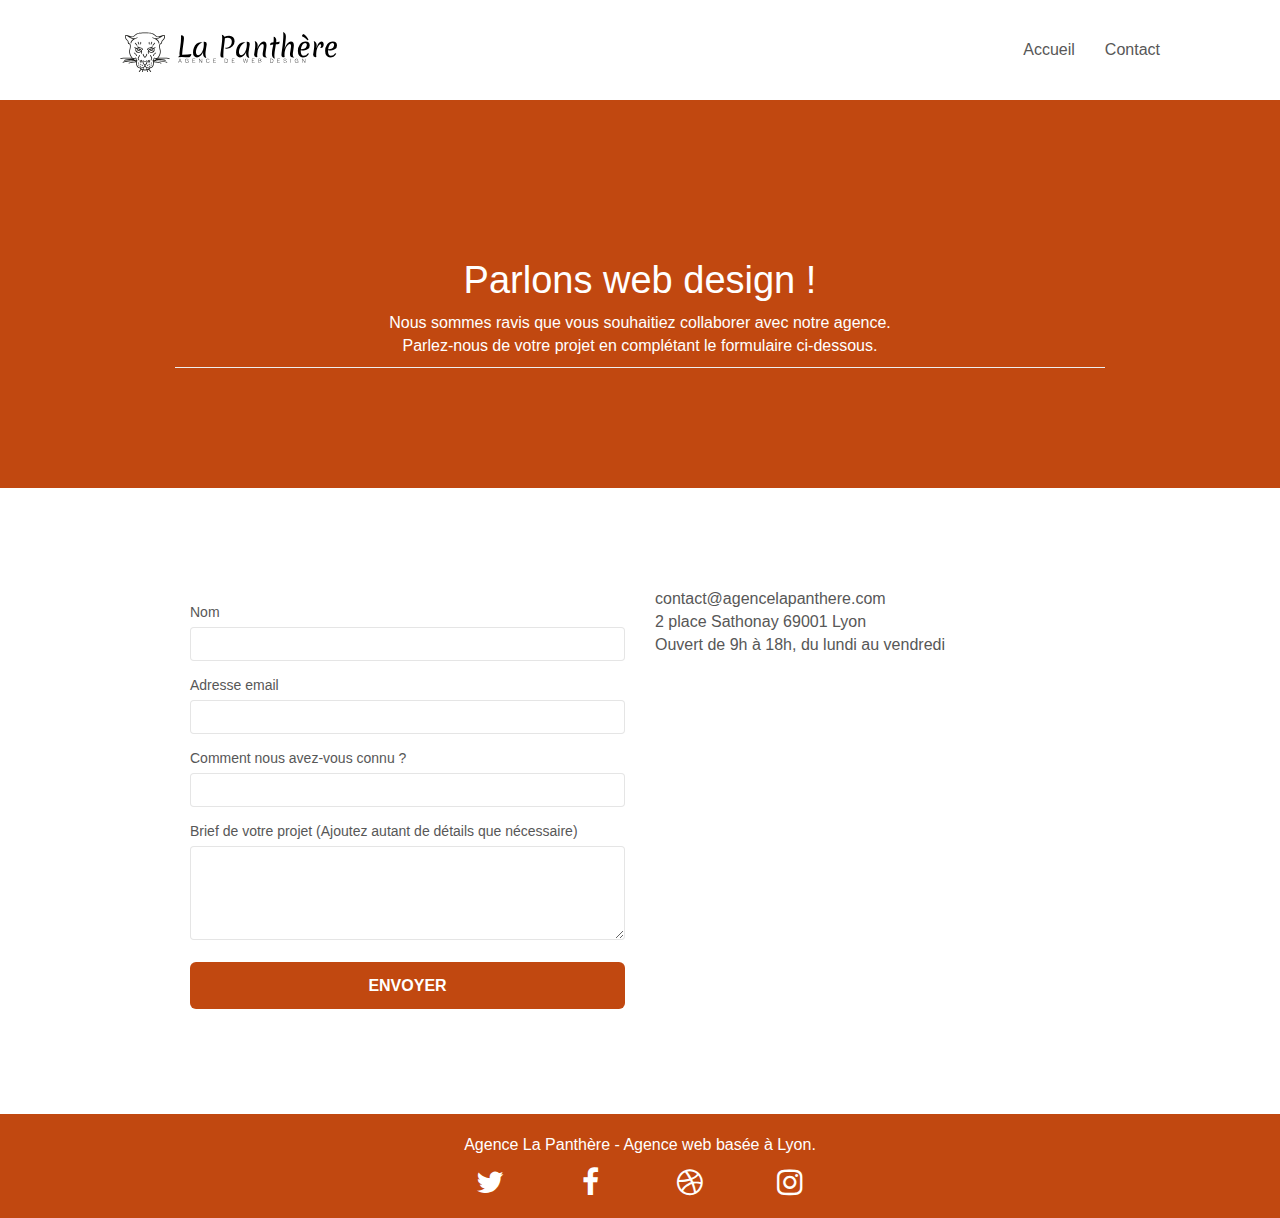
==== commit ed80cb80: "focus" ====
--- a/contact.html
+++ b/contact.html
@@ -9,12 +9,12 @@
     
 	<!--<link rel="stylesheet" type="text/css" href="./css/bootstrap.min.css" media="screen" >-->
 	<link rel="stylesheet" href="https://maxcdn.bootstrapcdn.com/bootstrap/3.3.5/css/bootstrap.min.css">
-	<link rel="stylesheet" type="text/css" href="style.min.css" media="screen">
+	<link rel="stylesheet" type="text/css" href="style.css" media="screen">
 	<link rel="stylesheet" type="text/css" href="./css/font-awesome.min.css" media="screen">
 	<link rel="stylesheet" type="text/css" href="./css/et-line.css" media="screen">
 	
     
-	<script src="./js/jquery-2.2.4.js" defer></script>
+	<script src="./js/jquery-2.2.4.min.js" defer></script>
 	<script src="./js/bootstrap.min.js" defer></script>
 	<script src="./js/blocs.js" defer></script>
 	<script src="./js/jquery.touchSwipe.js" defer></script>
@@ -39,7 +39,7 @@
 				<a class="navbar-brand" href="index.html"><img src="img/agence-la-panthere-monochrome.svg" alt="paris web design logo agence web meilleure agence" height="40" /></a>
 			</div>
 			<div>
-				<ul class>
+				<ul class="nav-elements">
 					<li>
 						<a href="index.html">Accueil</a>
 					</li>
--- a/style.css
+++ b/style.css
@@ -0,0 +1,1099 @@
+body {
+    margin: 0;
+    padding: 0;
+    background: #FFF;
+    overflow-x: hidden;
+    -webkit-font-smoothing: antialiased;
+    -moz-osx-font-smoothing: grayscale;
+}
+
+a,
+button {
+    transition: all .3s ease-in-out;
+    outline: none!important;
+}
+
+a:hover {
+    cursor: pointer;
+}
+
+#page-loading-blocs-notifaction {
+    position: fixed;
+    top: 0;
+    bottom: 0;
+    width: 100%;
+    z-index: 100000;
+    background: #FFFFFF url("img/pageload-spinner.gif") no-repeat center center;
+}
+
+ul {
+    list-style-type: none;
+    margin: 0;
+    padding: 0;
+    overflow: hidden;
+}
+
+ul li {
+    float: left;
+}
+
+ul li a{
+    padding: 15px;
+    text-decoration: none;
+    font-size: 16px
+}
+
+.bloc {
+    clear: both;
+    background: 50% 50% no-repeat;
+    padding: 0 50px;
+    -webkit-background-size: cover;
+    -moz-background-size: cover;
+    -o-background-size: cover;
+    background-size: cover;
+    position: relative;
+}
+
+.bloc-lg {
+    padding: 100px 50px;
+}
+
+.bloc-md {
+    padding: 50px;
+}
+
+.bloc-sm {
+    padding: 20px 50px;
+}
+
+.bg-center,
+.bg-l-edge,
+.bg-r-edge,
+.bg-t-edge,
+.bg-b-edge,
+.bg-tl-edge,
+.bg-bl-edge,
+.bg-tr-edge,
+.bg-br-edge,
+.bg-repeat {
+    -webkit-background-size: auto!important;
+    -moz-background-size: auto!important;
+    -o-background-size: auto!important;
+    background-size: auto!important;
+}
+
+.bg-repeat {
+    background: repeat;
+}
+
+.bg-t-edge {
+    background: top no-repeat;
+}
+/*
+.bloc-bg-texture::before {
+    content: "";
+    background-size: 2px 2px;
+    position: absolute;
+    top: 0;
+    bottom: 0;
+    left: 0;
+    right: 0;
+}*/
+
+.texture-paper p {
+    color: #fff!important;
+}
+
+.b-parallax {
+    background-attachment: fixed;
+}
+
+.d-bloc {
+    color: rgba(255, 255, 255, .7);
+}
+
+.d-bloc button:hover {
+    color: rgba(255, 255, 255, .9);
+}
+
+.d-bloc .icon-round,
+.d-bloc .icon-square,
+.d-bloc .icon-rounded,
+.d-bloc .icon-semi-rounded-a,
+.d-bloc .icon-semi-rounded-b {
+    border-color: rgba(255, 255, 255, .9);
+}
+
+.d-bloc .divider-h span {
+    border-color: rgba(255, 255, 255, .2);
+}
+
+.d-bloc .a-btn,
+.d-bloc .navbar a,
+.d-bloc .navbar-brand,
+.d-bloc a .icon-sm,
+.d-bloc a .icon-md,
+.d-bloc a .icon-lg,
+.d-bloc a .icon-xl,
+.d-bloc h1 a,
+.d-bloc h2 a,
+.d-bloc h3 a,
+.d-bloc h4 a,
+.d-bloc h5 a,
+.d-bloc h6 a,
+.d-bloc p a {
+    color: rgba(255, 255, 255, .6);
+}
+
+.d-bloc .a-btn:hover,
+.d-bloc .navbar a:hover,
+.d-bloc .navbar-brand:hover,
+.d-bloc a:hover .icon-sm,
+.d-bloc a:hover .icon-md,
+.d-bloc a:hover .icon-lg,
+.d-bloc a:hover .icon-xl,
+.d-bloc h1 a:hover,
+.d-bloc h2 a:hover,
+.d-bloc h3 a:hover,
+.d-bloc h4 a:hover,
+.d-bloc h5 a:hover,
+.d-bloc h6 a:hover,
+.d-bloc p a:hover {
+    color: rgba(255, 255, 255, 1);
+}
+
+.d-bloc .navbar-toggle .icon-bar {
+    background: rgba(255, 255, 255, 1);
+}
+
+.d-bloc .btn-wire,
+.d-bloc .btn-wire:hover {
+    color: rgba(255, 255, 255, 1);
+    border-color: rgba(255, 255, 255, 1);
+}
+
+.d-bloc .panel {
+    color: rgba(0, 0, 0, .5);
+}
+
+.d-bloc .panel button:hover {
+    color: rgba(0, 0, 0, .7);
+}
+
+.d-bloc .panel icon {
+    border-color: rgba(0, 0, 0, .7);
+}
+
+.d-bloc .panel .divider-h span {
+    border-color: rgba(0, 0, 0, .1);
+}
+
+.d-bloc .panel .a-btn {
+    color: rgba(0, 0, 0, .6);
+}
+
+.d-bloc .panel .a-btn:hover {
+    color: rgba(0, 0, 0, 1);
+}
+
+.d-bloc .panel .btn-wire,
+.d-bloc .panel .btn-wire:hover {
+    color: rgba(0, 0, 0, .7);
+    border-color: rgba(0, 0, 0, .3);
+}
+
+.d-bloc .panel,
+.l-bloc {
+    color: rgba(0, 0, 0, .5);
+}
+
+.d-bloc .panel button:hover,
+.l-bloc button:hover {
+    color: rgba(0, 0, 0, .7);
+}
+
+.l-bloc .icon-round,
+.l-bloc .icon-square,
+.l-bloc .icon-rounded,
+.l-bloc .icon-semi-rounded-a,
+.l-bloc .icon-semi-rounded-b {
+    border-color: rgba(0, 0, 0, .7);
+}
+
+.d-bloc .panel .divider-h span,
+.l-bloc .divider-h span {
+    border-color: rgba(0, 0, 0, .1);
+}
+
+.d-bloc .panel .a-btn,
+.l-bloc .a-btn,
+.l-bloc .navbar a,
+.l-bloc .navbar-brand,
+.l-bloc a .icon-sm,
+.l-bloc a .icon-md,
+.l-bloc a .icon-lg,
+.l-bloc a .icon-xl,
+.l-bloc h1 a,
+.l-bloc h2 a,
+.l-bloc h3 a,
+.l-bloc h4 a,
+.l-bloc h5 a,
+.l-bloc h6 a,
+.l-bloc p a {
+    color: rgba(0, 0, 0, .6);
+}
+
+.d-bloc .panel .a-btn:hover,
+.l-bloc .a-btn:hover,
+.l-bloc .navbar a:hover,
+.l-bloc .navbar-brand:hover,
+.l-bloc a:hover .icon-sm,
+.l-bloc a:hover .icon-md,
+.l-bloc a:hover .icon-lg,
+.l-bloc a:hover .icon-xl,
+.l-bloc h1 a:hover,
+.l-bloc h2 a:hover,
+.l-bloc h3 a:hover,
+.l-bloc h4 a:hover,
+.l-bloc h5 a:hover,
+.l-bloc h6 a:hover,
+.l-bloc p a:hover {
+    color: rgba(0, 0, 0, 1);
+}
+
+.l-bloc .navbar-toggle .icon-bar {
+    color: rgba(0, 0, 0, .6);
+}
+
+.d-bloc .panel .btn-wire,
+.d-bloc .panel .btn-wire:hover,
+.l-bloc .btn-wire,
+.l-bloc .btn-wire:hover {
+    color: rgba(0, 0, 0, .7);
+    border-color: rgba(0, 0, 0, .3);
+}
+
+.voffset {
+    margin-top: 30px;
+}
+
+.voffset-lg {
+    margin-top: 80px;
+}
+
+.row-no-gutters {
+    margin-right: 0;
+    margin-left: 0;
+}
+
+.row.row-no-gutters > [class^="col-"],
+.row.row-no-gutters > [class*=" col-"] {
+    padding-right: 0;
+    padding-left: 0;
+}
+
+#bloc-1-hero h1 {
+    font-size: 32px;
+}
+
+.navbar {
+    margin-bottom: 0;
+    z-index: 1;
+}
+
+.navbar-brand {
+    height: auto;
+    padding: 3px 15px;
+    font-size: 25px;
+    font-weight: normal;
+    font-weight: 600;
+    line-height: 44px;
+}
+
+.navbar-brand img {
+    max-height: 200px;
+    margin: 0 5px 0 0;
+    display: inline;
+}
+
+.navbar-brand img[src$=svg] {
+    min-width: 100px;
+}
+
+.nav-center .navbar-brand img {
+    margin: 0;
+}
+
+.navbar .nav {
+    padding-top: 2px;
+    margin-right: -16px;
+    float: right;
+    z-index: 1;
+}
+
+.nav > li {
+    float: left;
+    margin-top: 4px;
+    font-size: 16px;
+}
+
+.navbar-nav .open .dropdown-menu > li > a {
+    text-align: inherit;
+}
+
+.nav > li a:hover,
+.nav > li a:focus {
+    background: transparent;
+}
+
+.navbar-toggle {
+    margin: 10px 10px 0 0;
+    border: 0px;
+}
+
+.navbar-toggle:hover {
+    background: transparent!important;
+}
+
+.navbar-toggle .icon-bar {
+    background-color: rgba(0, 0, 0, .5);
+    width: 26px;
+}
+
+.nav-invert .navbar .nav {
+    float: left;
+}
+
+.nav-invert .navbar-header,
+.nav-invert .navbar-brand {
+    float: right;
+    position: relative;
+    z-index: 2;
+}
+
+.motto {
+    font-size: 24px;
+}
+
+.citation p {
+    font-size: 20px;
+}
+
+.quote {
+    font-style: italic;
+    font-weight: bold;
+}
+
+@media (min-width: 768px) {
+    .site-navigation {
+        position: absolute;
+        top: 50%;
+        right: 20px;
+        transform: translate(0, -50%);
+        -webkit-transform: translateY(-50%);
+    }
+    .nav > li .dropdown-menu a,
+    .nav > li .dropdown-menu a:hover {
+        color: #484848;
+    }
+    .nav-invert .site-navigation {
+        left: 0;
+        right: 0;
+    }
+    .nav-center {
+        text-align: center;
+    }
+    .nav-center .navbar-header {
+        width: 100%;
+    }
+    .nav-center .navbar-header,
+    .nav-center .navbar-brand,
+    .nav-center .nav > li {
+        float: none;
+        display: inline-block;
+    }
+    .nav-center .site-navigation {
+        position: relative;
+        width: 100%;
+        right: 0;
+        margin-right: 0px;
+        margin-top: 20px;
+    }
+    .nav-center.mini-nav .navbar-toggle {
+        float: none;
+        margin: 10px auto 0;
+    }
+}
+
+.nav > li > .dropdown a {
+    background: none!important;
+    display: block;
+    padding: 14px 15px;
+}
+
+nav .caret {
+    margin: 0 5px;
+}
+
+.dropdown-menu .dropdown-menu {
+    top: -8px;
+    left: 100%;
+}
+
+.dropdown-menu .dropmenu-flow-right {
+    top: 100%;
+    left: 0;
+    margin-left: -1px;
+    border-top-left-radius: 0;
+    border-top-right-radius: 0;
+}
+
+.dropdown-menu .dropdown span {
+    border: 4px solid black;
+    border-top-color: transparent;
+    border-right-color: transparent;
+    border-bottom-color: transparent;
+    margin: 6px -5px 0 0!important;
+    float: right;
+}
+
+.mg-md {
+    margin-top: 10px;
+    margin-bottom: 20px;
+}
+
+.mg-lg {
+    margin-top: 10px;
+    margin-bottom: 40px;
+}
+
+.btn {
+    margin: 0 5px 5px 0;
+}
+
+.btn.pull-right {
+    margin: 0 0 5px 5px;
+}
+
+.btn-d,
+.btn-d:hover,
+.btn-d:focus {
+    color: #FFF;
+    background: rgba(0, 0, 0, .3);
+}
+
+button {
+    outline: none!important;
+}
+
+.btn-rd {
+    border-radius: 40px;
+}
+
+.btn-clean {
+    border: 1px solid rgba(0, 0, 0, .08);
+    border-bottom-color: rgba(0, 0, 0, .1);
+    text-shadow: 0 1px 0 rgba(0, 0, 1, .1);
+    box-shadow: 0 1px 3px rgba(0, 0, 1, .25), inset 0 1px 0 0 rgba(255, 255, 255, .15);
+}
+
+.icon-md {
+    font-size: 30px!important;
+}
+
+.icon-lg {
+    font-size: 60px!important;
+}
+
+.sm-shadow {
+    text-shadow: 0 1px 2px rgba(0, 0, 0, .3);
+}
+
+.panel-sq,
+.panel-sq .panel-heading,
+.panel-sq .panel-footer {
+    border-radius: 0;
+}
+
+.panel-rd {
+    border-radius: 30px;
+}
+
+.panel-rd .panel-heading {
+    border-radius: 29px 29px 0 0;
+}
+
+.panel-rd .panel-footer {
+    border-radius: 0 0 29px 29px;
+}
+
+.form-control {
+    border-color: rgba(0, 0, 0, .1);
+    box-shadow: none;
+}
+
+.form-group {
+    margin: 14px auto;
+}
+
+.scrollToTop {
+    width: 40px;
+    height: 40px;
+    position: fixed;
+    bottom: 20px;
+    right: 20px;
+    opacity: 0;
+    z-index: 500;
+    transition: all .3s ease-in-out;
+}
+
+.scrollToTop span {
+    margin-top: 6px;
+}
+
+.showScrollTop {
+    font-size: 14px;
+    opacity: 1;
+}
+
+a[data-lightbox] {
+    position: relative;
+    display: block;
+    text-align: center;
+}
+
+a[data-lightbox]:hover::before, a[data-lightbox]:focus {
+    content: "+";
+    font-family: "HelveticaNeue-Light", "Helvetica Neue Light", "Helvetica Neue", Helvetica, Arial;
+    font-size: 32px;
+    width: 50px;
+    height: 50px;
+    margin-left: -25px;
+    border-radius: 50%;
+    background: rgba(0, 0, 0, .6);
+    color: #FFF;
+    font-weight: 100;
+    z-index: 1;
+    position: absolute;
+    top: 50%;
+    transform: translateY(-50%);
+    -webkit-transform: translateY(-50%);
+}
+
+.dflex {
+    display: flex;
+    justify-content: space-between;
+    align-items: center;
+    width: 100%;
+}
+
+.dflex div {
+    margin: 5px;
+}
+
+a[data-lightbox]:hover img {
+    opacity: 0.6;
+    -webkit-animation-fill-mode: none;
+    animation-fill-mode: none;
+}
+
+.img-responsive {
+    width: 400px;
+}
+
+.pf-section {
+    margin-bottom: 20px;
+}
+
+#lightbox-modal {
+    display: flex;
+    align-items: center;
+}
+
+#lightbox-modal .modal-dialog {
+    width: 90%;
+    max-width: 900px;
+    margin: 0 auto 0;
+}
+
+#lightbox-modal .modal-dialog img {
+    max-height: 90vh;
+    margin: 0 auto;
+}
+
+.lightbox-caption {
+    padding: 20px;
+    color: #FFF;
+    background: rgba(0, 0, 0, .5);
+    position: absolute;
+    left: 15px;
+    right: 15px;
+    bottom: 5px;
+}
+
+.close-lightbox {
+    color: #FFF;
+    font-size: 30px;
+    position: absolute;
+    top: 20px;
+    right: 20px;
+    z-index: 20;
+    background: rgba(0, 0, 0, .5);
+    border: none;
+    line-height: 30px;
+    padding: 0 9px 5px;
+    opacity: 0.3;
+}
+
+.close-lightbox:hover,
+.next-lightbox:hover,
+.prev-lightbox:hover {
+    opacity: 1.0;
+    color: #FFF;
+}
+
+.next-lightbox,
+.prev-lightbox {
+    font-size: 20px;
+    color: rgba(255, 255, 255, .9);
+    background: rgba(0, 0, 0, .5);
+    transition: all .2s ease-in-out;
+    position: absolute;
+    top: 45%;
+    z-index: 1;
+    opacity: 0.4;
+}
+
+.next-lightbox {
+    padding: 6px 8px 1px 13px;
+    right: 25px;
+}
+
+.prev-lightbox {
+    padding: 6px 13px 1px 10px;
+    left: 25px;
+}
+
+.snapshot-lb .modal-body {
+    padding-bottom: 45px;
+}
+
+.snapshot-lb .lightbox-caption {
+    padding: 0;
+    color: rgba(0, 0, 0, .5);
+    background: none;
+}
+
+h1,
+h2,
+h3,
+h4,
+h5,
+h6,
+p,
+label,
+.btn,
+a {
+    font-family: "helvetica";
+    font-weight: 400;
+    color: #575757!important;
+}
+
+.container {
+    max-width: 1000px;
+}
+
+.hero-bloc-text {
+    font-size: 38px;
+}
+
+.hero-bloc-text-sub {
+    font-size: 36px;
+}
+
+.statement-bloc-text {
+    line-height: 26px;
+    font-style: italic;
+    font-size: 20px;
+    text-align: center;
+    font-weight: lighter;
+    max-width: 520px;
+    margin: auto auto auto auto;
+}
+
+p {
+    font-size: 16px;
+}
+
+.tight-width-whitespace {
+    max-width: 600px;
+    margin: auto auto auto auto;
+}
+
+.cta-hero {
+    margin-top: 22px;
+    color: #FFFFFF!important;
+    text-transform: uppercase;
+    padding: 12px 28px 12px 28px;
+    font-size: 16px;
+    font-weight: 700;
+}
+
+div.keywords {
+    color: #fff;
+    margin-top: 18px;
+}
+
+.social-icons {
+    margin: 82px auto;
+}
+
+.social {
+    max-width: 400px;
+    margin: auto;
+}
+
+a.social span {
+    color: #fff!important;
+}
+
+a.social span:hover, a.social span:focus {
+    color: #ccc!important;
+}
+
+h2 {
+    font-size: 22px;
+    line-height: 1.4em;
+}
+
+h3 {
+    font-size: 15px;
+    text-transform: uppercase;
+    font-weight: 700;
+    color: #333333!important;
+}
+
+.med-width-whitespace {
+    max-width: 800px;
+    margin: auto auto auto auto;
+    box-shadow: 0px 0px 0px #000000;
+}
+
+h1 {
+    color: #ddd!important;
+}
+
+h4 {
+    color: #333333!important;
+}
+
+.icons {
+    margin-bottom: 14px;
+    margin-top: 24px;
+}
+
+.white {
+    color: #FFFFFF!important;
+}
+
+.portfolio-thumb {
+    margin-bottom: 24px;
+}
+
+.portfolio-row {
+    margin-bottom: 44px;
+    margin-top: 50px;
+}
+
+.avatar {
+    box-shadow: 0px 4px 9px rgba(0, 0, 0, 0.3);
+}
+
+.black-background {
+    background-color: rgba(64, 64, 64, 0.75);
+    padding: 40px 40px 40px 40px;
+}
+
+.bold-link {
+    font-weight: 900;
+    text-decoration: underline!important;
+}
+
+.bgc-white {
+    background-color: #FFFFFF;
+}
+
+.bgc-dark-slate-blue {
+    background-color: #364577;
+}
+
+.bgc-atomic-tangerine {
+    background-color: #c14810;
+}
+
+.tc-white {
+    color: #fff!important;
+}
+
+.btn-atomic-tangerine {
+    background: #c14810;
+    color: #FFFFFF!important;
+}
+
+.btn-atomic-tangerine:hover, .btn-atomic-tangerine:focus {
+    background: #c27956!important;
+    color: #FFFFFF!important;
+}
+
+.ltc-white {
+    color: #FFFFFF!important;
+}
+
+.ltc-white:hover, .ltc-white:focus {
+    color: #cccccc!important;
+}
+
+.ltc-atomic-tangerine {
+    color: #c14810!important;
+}
+
+.ltc-atomic-tangerine:hover {
+    color: #c27956!important;
+}
+
+.icon-dark-slate-blue {
+    color: #364577!important;
+    border-color: #364577!important;
+}
+
+.bg-lines-h2-bg {
+    background-image: url("img/lines-h2-bg.png");
+}
+
+.bg-banniere {
+    background-image: url("img/agence-la-panthere.webp");
+}
+
+.bg-presentation {
+    background-image: url("img/image-de-presentation.webp");
+}
+
+@media (max-width: 1024px) {
+    .bloc {
+        padding-left: 20px;
+        padding-right: 20px;
+    }
+    .bloc.full-width-bloc,
+    .bloc-tile-2.full-width-bloc .container,
+    .bloc-tile-3.full-width-bloc .container,
+    .bloc-tile-4.full-width-bloc .container {
+        padding-left: 0;
+        padding-right: 0;
+    }
+}
+
+@media (max-width: 992px) and (min-width: 768px) {
+    .navbar .nav {
+        max-width: 80%
+    }
+    .nav-center.navbar .nav {
+        max-width: 100%
+    }
+}
+
+@media only screen and (min-width: 768px) and (max-width: 1024px) and (orientation: landscape) {
+    .b-parallax {
+        background-attachment: scroll;
+    }
+}
+
+@media only screen and (min-width: 1024px) and (max-width: 1366px) and (-webkit-min-device-pixel-ratio: 1.5) {
+    .b-parallax {
+        background-attachment: scroll;
+    }
+}
+
+@media (max-width: 991px) {
+    .container {
+        width: 100%;
+    }
+    .b-parallax {
+        background-attachment: scroll;
+    }
+    .page-container,
+    #hero-bloc {
+        overflow-x: hidden;
+        position: relative;
+    }
+    .bloc {
+        padding-left: 15px;
+        padding-right: 15px;
+    }
+    .bloc-group,
+    .bloc-group .bloc {
+        display: block;
+        width: 100%;
+    }
+    .bloc-fill-screen .fill-bloc-top-edge,
+    .bloc-fill-screen .fill-bloc-bottom-edge {
+        padding: 0 20px;
+        padding-left: 15px;
+        padding-right: 15px;
+    }
+}
+
+@media (max-width: 767px) {
+    .page-container {
+        overflow-x: hidden;
+        position: relative;
+    }
+    h1,
+    h2,
+    h3,
+    h4,
+    h5,
+    h6,
+    p,
+    #disqus_thread {
+        padding-left: 10px!important;
+        padding-right: 10px!important;
+    }
+    .b-parallax {
+        background-attachment: scroll;
+    }
+    .navbar .nav {
+        padding-top: 0;
+        border-top: 1px solid rgba(0, 0, 0, .2);
+        float: none!important;
+    }
+    .navbar.row {
+        margin-left: 0;
+        margin-right: 0;
+    }
+    .site-navigation {
+        position: inherit;
+        transform: none;
+        -webkit-transform: none;
+        -ms-transform: none;
+    }
+    .nav > li {
+        margin-top: 0;
+        border-bottom: 1px solid rgba(0, 0, 0, .1);
+        background: rgba(0, 0, 0, .05);
+        text-align: left;
+        padding-left: 15px;
+        width: 100%;
+    }
+    .nav > li:hover {
+        background: rgba(0, 0, 0, .08);
+    }
+    .dropdown .dropdown a .caret {
+        float: none;
+        margin: 5px 0 0 10px!important;
+        border: 4px solid black;
+        border-bottom-color: transparent;
+        border-right-color: transparent;
+        border-left-color: transparent;
+    }
+    #hero-bloc .navbar .nav {
+        background: rgba(0, 0, 0, .8);
+    }
+    #hero-bloc .navbar .nav a {
+        color: rgba(255, 255, 255, .6);
+    }
+    .hero {
+        padding: 50px 0;
+    }
+    .hero-nav {
+        left: -1px;
+        right: -1px;
+    }
+    .navbar-collapse {
+        padding: 0;
+        overflow-x: hidden;
+        -webkit-box-shadow: none;
+        box-shadow: none;
+    }
+    .navbar-brand img {
+        max-height: 40px;
+        width: auto;
+    }
+    .nav-invert .navbar-header {
+        float: none;
+        width: 100%;
+    }
+    .nav-invert .navbar-toggle {
+        float: left;
+        margin-left: 10px;
+    }
+    .bloc {
+        padding-left: 0;
+        padding-right: 0;
+    }
+    .bloc-xxl,
+    .bloc-xl,
+    .bloc-lg {
+        padding: 40px 0;
+    }
+    .bloc-sm,
+    .bloc-md {
+        padding-left: 0;
+        padding-right: 0;
+    }
+    .bloc-tile-2 .container,
+    .bloc-tile-3 .container,
+    .bloc-tile-4 .container,
+    .bloc-fill-screen .fill-bloc-top-edge,
+    .bloc-fill-screen .fill-bloc-bottom-edge {
+        padding-left: 0;
+        padding-right: 0;
+    }
+    .a-block {
+        padding: 0 10px;
+    }
+    .btn-dwn {
+        display: none;
+    }
+    .voffset {
+        margin-top: 5px;
+    }
+    .voffset-md {
+        margin-top: 20px;
+    }
+    .voffset-lg {
+        margin-top: 30px;
+    }
+    form {
+        padding: 5px;
+    }
+    .close-lightbox {
+        display: inline-block;
+    }
+    .blocsapp-device-iphone5 {
+        background-size: 216px 425px;
+        padding-top: 60px;
+        width: 216px;
+        height: 425px;
+    }
+    .blocsapp-device-iphone5 img {
+        width: 180px;
+        height: 320px;
+    }
+}
+
+@media (max-width: 400px) {
+    .bloc {
+        padding-left: 0;
+        padding-right: 0;
+    }
+}
+
+@media (max-width: 767px) {
+    .bloc-mob-center-text {
+        text-align: center;
+    }
+}
+
+.nav-elements a:hover, .nav-elements a:focus {
+    text-decoration: underline;
+}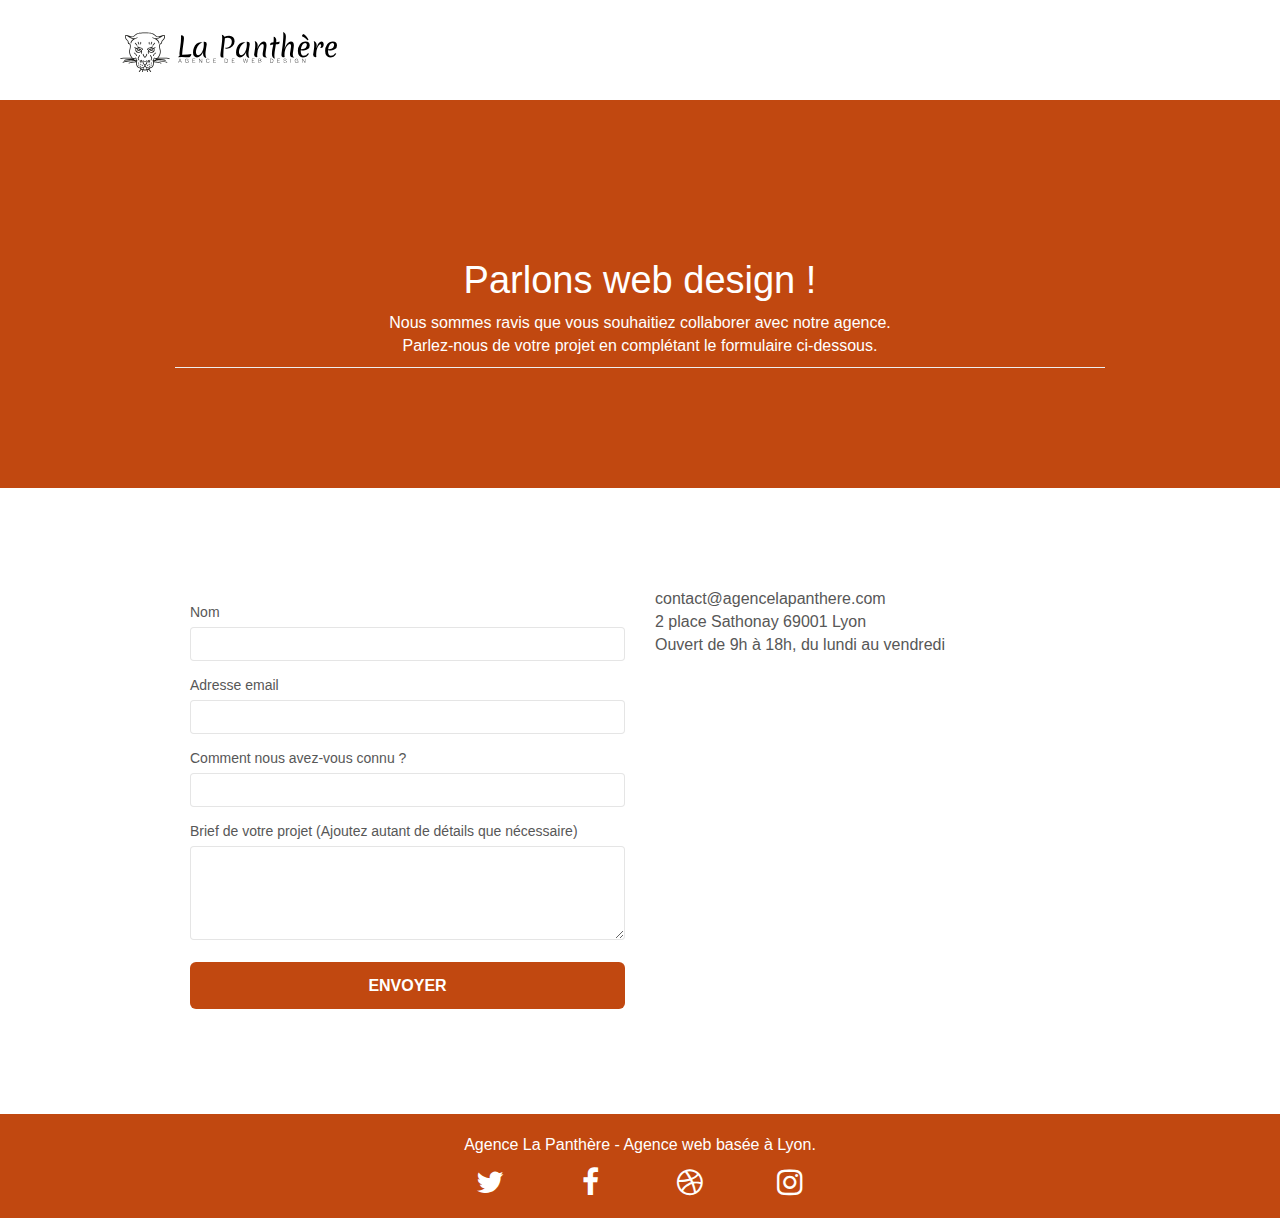
==== commit 70b8b973: "minor fixes and alignments" ====
--- a/contact.html
+++ b/contact.html
@@ -39,7 +39,7 @@
 				<a class="navbar-brand" href="index.html"><img src="img/agence-la-panthere-monochrome.svg" alt="paris web design logo agence web meilleure agence" height="40" /></a>
 			</div>
 			<div>
-				<ul class="nav-elements">
+				<ul class="nav-elements dropdown dropdown-menu">
 					<li>
 						<a href="index.html">Accueil</a>
 					</li>
--- a/style.css
+++ b/style.css
@@ -262,7 +262,7 @@
 }
 
 .l-bloc .navbar-toggle .icon-bar {
-    color: rgba(0, 0, 0, .6);
+    color: rgba(0, 0, 0, .9);
 }
 
 .d-bloc .panel .btn-wire,
@@ -347,6 +347,7 @@
 }
 
 .navbar-toggle {
+
     margin: 10px 10px 0 0;
     border: 0px;
 }
@@ -435,7 +436,7 @@
     margin: 0 5px;
 }
 
-.dropdown-menu .dropdown-menu {
+.dropdown-menu {
     top: -8px;
     left: 100%;
 }
@@ -562,7 +563,11 @@
     text-align: center;
 }
 
-a[data-lightbox]:hover::before, a[data-lightbox]:focus {
+a[data-lightbox]:focus {
+    border: solid 2px #00F;
+}
+
+a[data-lightbox]:hover::before {
     content: "+";
     font-family: "HelveticaNeue-Light", "Helvetica Neue Light", "Helvetica Neue", Helvetica, Arial;
     font-size: 32px;
@@ -596,9 +601,12 @@
     -webkit-animation-fill-mode: none;
     animation-fill-mode: none;
 }
+a[data-lightbox]:focus{
+    border: solid 2px #00F;
+}
 
 .img-responsive {
-    width: 400px;
+    margin: auto;
 }
 
 .pf-section {
@@ -651,6 +659,13 @@
     opacity: 1.0;
     color: #FFF;
 }
+
+.close-lightbox:focus,
+.next-lightbox:focus,
+.prev-lightbox:focus {
+    border: solid 1px #00F;
+}
+
 
 .next-lightbox,
 .prev-lightbox {
@@ -757,8 +772,12 @@
     color: #fff!important;
 }
 
-a.social span:hover, a.social span:focus {
+a.social span:hover {
     color: #ccc!important;
+}
+
+a.social:focus span {
+    border: solid 1px #fff;
 }
 
 h2 {
@@ -840,16 +859,20 @@
     color: #FFFFFF!important;
 }
 
-.btn-atomic-tangerine:hover, .btn-atomic-tangerine:focus {
+.btn-atomic-tangerine:hover {
     background: #c27956!important;
     color: #FFFFFF!important;
 }
 
+.btn-atomic-tangerine:focus, .ltc-white:focus {
+    border: solid 1px #fff;
+}
+
 .ltc-white {
     color: #FFFFFF!important;
 }
 
-.ltc-white:hover, .ltc-white:focus {
+.ltc-white:hover {
     color: #cccccc!important;
 }
 
@@ -942,7 +965,12 @@
     }
 }
 
+.navOn{
+    float: right;
+}
+
 @media (max-width: 767px) {
+
     .page-container {
         overflow-x: hidden;
         position: relative;
@@ -1023,7 +1051,7 @@
         width: 100%;
     }
     .nav-invert .navbar-toggle {
-        float: left;
+        float: right;
         margin-left: 10px;
     }
     .bloc {
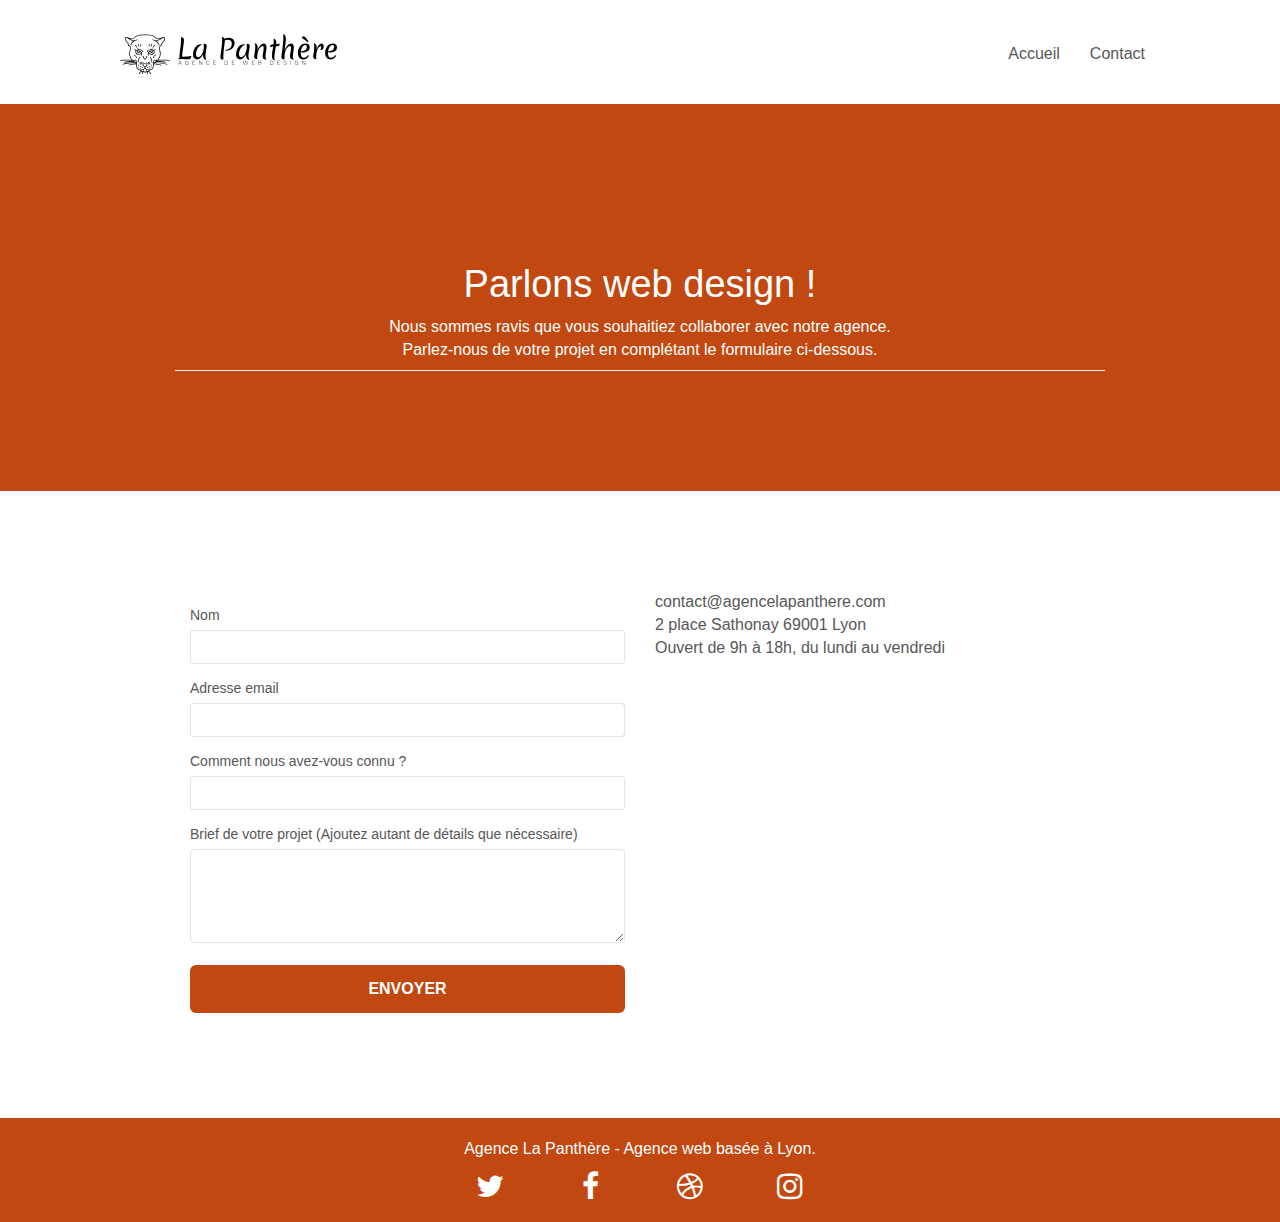
==== commit ac582a38: "small fix" ====
--- a/contact.html
+++ b/contact.html
@@ -38,12 +38,12 @@
 			<div>
 				<a class="navbar-brand" href="index.html"><img src="img/agence-la-panthere-monochrome.svg" alt="paris web design logo agence web meilleure agence" height="40" /></a>
 			</div>
-			<div>
-				<ul class="nav-elements dropdown dropdown-menu">
-					<li>
+			<div class="collapse navbar-collapse special-dropdown-nav navbar-1 navOn">
+				<ul class="nav-elements nav navbar-nav">
+					<li class="dropdown-item">
 						<a href="index.html">Accueil</a>
 					</li>
-					<li>
+					<li class="dropdown-item">
 						<a href="contact.html">Contact</a>
 					</li>
 				</ul>
--- a/style.css
+++ b/style.css
@@ -99,6 +99,10 @@
     left: 0;
     right: 0;
 }*/
+
+.dropdown-item:hover, .dropdown-item.focus {
+    text-decoration: underline;
+}
 
 .texture-paper p {
     color: #fff!important;
